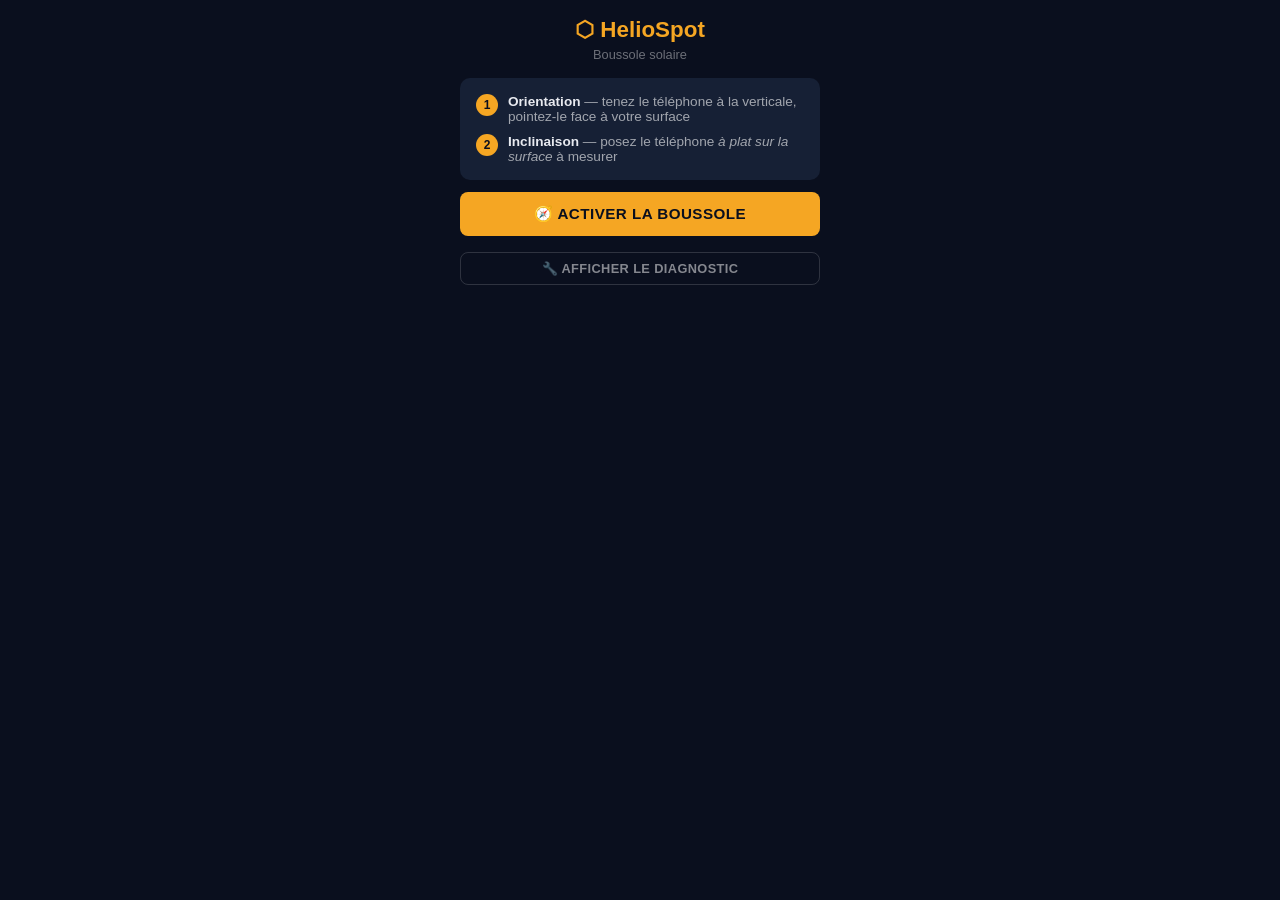
==== boussole.html @ d7c1c1e2 "Create boussole.html" ====
<!DOCTYPE html>
<html lang="fr">
<head>
<meta charset="UTF-8">
<meta name="viewport" content="width=device-width, initial-scale=1.0, viewport-fit=cover">
<meta name="theme-color" content="#0a0f1e">
<title>HelioSpot — Boussole</title>
<style>
* { box-sizing: border-box; margin: 0; padding: 0; }

body {
  font-family: 'Segoe UI', sans-serif;
  background: #0a0f1e;
  color: #e8eaf0;
  min-height: 100vh;
  display: flex;
  flex-direction: column;
  align-items: center;
  padding: 16px;
  user-select: none;
  -webkit-user-select: none;
}

h1 { font-size: 1.4rem; color: #f5a623; margin-bottom: 4px; text-align: center; }
.sub { font-size: 0.8rem; color: rgba(255,255,255,0.4); text-align: center; margin-bottom: 16px; }

/* ── TABS ── */
.tabs {
  display: flex; gap: 8px; width: 100%; max-width: 360px;
  background: #162035; border-radius: 10px; padding: 5px; margin-bottom: 14px;
}
.tab {
  flex: 1; padding: 10px; border: none; border-radius: 7px;
  background: none; color: rgba(255,255,255,0.5);
  font-size: 0.9rem; font-weight: 600; cursor: pointer; transition: all .2s;
}
.tab.active { background: #f5a623; color: #0a0f1e; }

/* ── PANELS ── */
.panel { width: 100%; max-width: 360px; display: flex; flex-direction: column; align-items: center; gap: 10px; }
.panel.hidden { display: none !important; }

.hint-box {
  width: 100%; background: #162035; border: 1px solid rgba(255,255,255,0.08);
  border-radius: 8px; padding: 10px 14px; font-size: 0.82rem; color: rgba(255,255,255,0.55);
  text-align: center; line-height: 1.5;
}
.hint-box strong { color: #f5a623; }

/* ── BOUSSOLE SVG ── */
.compass-wrap { position: relative; width: 240px; height: 240px; }

#compass-svg { width: 240px; height: 240px; overflow: visible; }

/* IMPORTANT : le cadran SVG tourne via JS avec setAttribute('transform') */
/* Pas de transform CSS — incompatible avec <g> SVG sur mobiles */

/* ── DATA STRIP ── */
.data-strip {
  display: flex; gap: 8px; width: 100%;
}
.ds-box {
  flex: 1; background: #162035; border: 1px solid rgba(255,255,255,0.08);
  border-radius: 8px; padding: 10px 6px; text-align: center;
}
.ds-box.hi { border-color: #f5a623; }
.ds-label { font-size: 0.6rem; color: rgba(255,255,255,0.4); text-transform: uppercase; letter-spacing: .06em; display: block; margin-bottom: 3px; }
.ds-val { font-family: monospace; font-size: 1.1rem; font-weight: bold; color: #f5a623; }
.ds-val.dir { font-size: 1.3rem; }

/* ── QUALITY BAR ── */
.qbar-wrap { display: flex; align-items: center; gap: 10px; width: 100%; }
.qbar { flex: 1; height: 6px; background: #162035; border-radius: 3px; overflow: hidden; }
.qbar-fill { height: 100%; width: 0%; border-radius: 3px; transition: width .3s, background .3s; }
.qlabel { font-size: 0.8rem; font-weight: 600; min-width: 120px; color: rgba(255,255,255,0.5); }

/* ── INCLINOMETRE ── */
#tilt-svg { width: 100%; max-width: 320px; }

.tilt-info {
  display: flex; flex-direction: column; gap: 7px; width: 100%;
}
.ti-row {
  display: flex; align-items: center; gap: 10px;
  background: #162035; border: 1px solid rgba(255,255,255,0.07);
  border-radius: 8px; padding: 10px 12px; font-size: 0.82rem;
}
.ti-icon { font-size: 1.1rem; flex-shrink: 0; }
.ti-text { color: rgba(255,255,255,0.6); }
.ti-text strong { color: #f5a623; }

.tilt-ref {
  width: 100%; background: #162035; border-radius: 8px;
  padding: 10px 12px; border: 1px solid rgba(255,255,255,0.06);
}
.tilt-ref-title { font-size: 0.7rem; color: rgba(255,255,255,0.4); text-transform: uppercase; margin-bottom: 6px; }
.tilt-ref-grid { display: flex; flex-wrap: wrap; gap: 5px; }
.tilt-ref-item { font-size: 0.72rem; background: #0d1b2a; border-radius: 4px; padding: 4px 8px; color: rgba(255,255,255,0.5); }

/* ── BUTTONS ── */
.btn {
  width: 100%; padding: 13px; border-radius: 8px; border: none;
  font-size: 0.95rem; font-weight: 700; cursor: pointer; letter-spacing: .03em;
  text-transform: uppercase; transition: all .2s;
}
.btn-primary { background: #f5a623; color: #0a0f1e; }
.btn-primary:hover { background: #d4891a; }
.btn-success { background: #4aaa80; color: #fff; }
.btn-ghost {
  background: none; color: rgba(255,255,255,0.5);
  border: 1px solid rgba(255,255,255,0.15); font-size: 0.8rem; padding: 8px 14px; width: auto;
}

/* ── CAPTURE OK ── */
.captured {
  display: none; width: 100%;
  background: rgba(74,170,128,0.12); border: 1px solid #4aaa80;
  border-radius: 8px; padding: 10px 14px; font-size: 0.85rem;
  color: #4aaa80; align-items: center; gap: 10px; flex-wrap: wrap;
}
.captured.show { display: flex; }
.captured strong { color: #e8eaf0; }

/* ── SUMMARY ── */
.summary {
  display: none; width: 100%;
  background: rgba(74,170,128,0.08); border: 1px solid #4aaa80;
  border-radius: 10px; padding: 16px; gap: 8px; flex-direction: column;
}
.summary.show { display: flex; }
.sum-title { font-size: 1rem; font-weight: 700; color: #4aaa80; }
.sum-row {
  display: flex; justify-content: space-between;
  padding: 6px 0; border-bottom: 1px solid rgba(255,255,255,0.06);
  font-size: 0.85rem;
}
.sum-row:last-of-type { border-bottom: none; }
.sum-row strong { font-family: monospace; color: #f5a623; }

/* ── DEBUG (caché en prod) ── */
#debug {
  position: fixed; bottom: 70px; left: 8px; right: 8px;
  background: rgba(0,0,0,0.85); border: 1px solid #f5a623;
  border-radius: 6px; padding: 8px; font-family: monospace;
  font-size: 0.7rem; color: #f5a623; display: none; z-index: 999;
  max-height: 120px; overflow-y: auto;
}
#debug.show { display: block; }

.status-badge {
  font-size: 0.7rem; padding: 3px 8px; border-radius: 4px; font-weight: 600;
}
.status-ok  { background: rgba(74,170,128,0.2); color: #4aaa80; border: 1px solid #4aaa80; }
.status-warn { background: rgba(245,166,35,0.2); color: #f5a623; border: 1px solid #f5a623; }
.status-err { background: rgba(231,76,60,0.2); color: #e74c3c; border: 1px solid #e74c3c; }
</style>
</head>
<body>

<h1>⬡ HelioSpot</h1>
<p class="sub">Boussole solaire</p>

<!-- ÉCRAN DE DÉMARRAGE -->
<div id="start-screen" style="width:100%;max-width:360px;display:flex;flex-direction:column;gap:12px">
  <div style="background:#162035;border-radius:10px;padding:16px;display:flex;flex-direction:column;gap:10px">
    <div style="display:flex;align-items:flex-start;gap:10px">
      <span style="background:#f5a623;color:#0a0f1e;border-radius:50%;width:22px;height:22px;display:flex;align-items:center;justify-content:center;font-size:.75rem;font-weight:bold;flex-shrink:0">1</span>
      <span style="font-size:.85rem;color:rgba(255,255,255,.6)"><strong style="color:#e8eaf0">Orientation</strong> — tenez le téléphone à la verticale, pointez-le face à votre surface</span>
    </div>
    <div style="display:flex;align-items:flex-start;gap:10px">
      <span style="background:#f5a623;color:#0a0f1e;border-radius:50%;width:22px;height:22px;display:flex;align-items:center;justify-content:center;font-size:.75rem;font-weight:bold;flex-shrink:0">2</span>
      <span style="font-size:.85rem;color:rgba(255,255,255,.6)"><strong style="color:#e8eaf0">Inclinaison</strong> — posez le téléphone <em>à plat sur la surface</em> à mesurer</span>
    </div>
  </div>
  <button class="btn btn-primary" id="btn-start">
    🧭 Activer la boussole
  </button>
  <button class="btn btn-ghost" id="btn-debug-toggle" style="margin-top:4px">
    🔧 Afficher le diagnostic
  </button>
</div>

<!-- ZONE LIVE -->
<div id="live-zone" style="display:none;width:100%;max-width:360px;flex-direction:column;align-items:center;gap:10px">

  <div style="display:flex;align-items:center;gap:8px">
    <span id="sensor-status" class="status-badge status-warn">⏳ En attente du capteur…</span>
  </div>

  <!-- ONGLETS -->
  <div class="tabs">
    <button class="tab active" id="tab-az" onclick="showTab('az')">🧭 Orientation</button>
    <button class="tab"        id="tab-tilt" onclick="showTab('tilt')">📐 Inclinaison</button>
  </div>

  <!-- ═══ PANNEAU ORIENTATION ═══ -->
  <div id="panel-az" class="panel">
    <div class="hint-box">📱 Téléphone <strong>vertical</strong> — pointez vers votre surface</div>

    <!-- SVG Boussole — cadran tournant, repère de visée fixe -->
    <svg id="compass-svg" viewBox="0 0 240 240" xmlns="http://www.w3.org/2000/svg" style="width:240px;height:240px">
      <!-- Fond -->
      <circle cx="120" cy="120" r="118" fill="#0d1b2a" stroke="#f5a623" stroke-width="1.5"/>
      <circle cx="120" cy="120" r="80" fill="none" stroke="rgba(245,166,35,0.07)" stroke-width="1"/>
      <circle cx="120" cy="120" r="50" fill="none" stroke="rgba(245,166,35,0.05)" stroke-width="1"/>

      <!--
        ★ CADRAN TOURNANT
        La rotation est appliquée via JS : setAttribute('transform', 'rotate(X 120 120)')
        X = -heading  →  si heading=90° (Est), cadran tourne de -90° : E monte en haut sous le repère
        Le "120 120" est le centre de rotation (cx cy du SVG)
      -->
      <g id="dial" transform="rotate(0 120 120)">
        <!-- Graduation 5° -->
        <line x1="120" y1="4"   x2="120" y2="18"  stroke="#f5a623" stroke-width="2.5"/><!-- N -->
        <line x1="236" y1="120" x2="222" y2="120" stroke="rgba(255,255,255,0.4)" stroke-width="1.5"/><!-- E -->
        <line x1="120" y1="236" x2="120" y2="222" stroke="rgba(255,255,255,0.4)" stroke-width="1.5"/><!-- S -->
        <line x1="4"   y1="120" x2="18"  y2="120" stroke="rgba(255,255,255,0.4)" stroke-width="1.5"/><!-- O -->
        <!-- NE -->
        <line x1="204" y1="36" x2="193" y2="47" stroke="rgba(255,255,255,0.25)" stroke-width="1"/>
        <!-- SE -->
        <line x1="204" y1="204" x2="193" y2="193" stroke="rgba(255,255,255,0.25)" stroke-width="1"/>
        <!-- SO -->
        <line x1="36"  y1="204" x2="47"  y2="193" stroke="rgba(255,255,255,0.25)" stroke-width="1"/>
        <!-- NO -->
        <line x1="36"  y1="36"  x2="47"  y2="47"  stroke="rgba(255,255,255,0.25)" stroke-width="1"/>

        <!-- Cercle de graduation fin -->
        <circle cx="120" cy="120" r="112" fill="none" stroke="rgba(255,255,255,0.06)" stroke-width="0.5"/>

        <!-- Cardinaux -->
        <text x="120" y="32"  text-anchor="middle" font-size="18" font-weight="bold" font-family="monospace" fill="#e74c3c">N</text>
        <text x="120" y="218" text-anchor="middle" font-size="16" font-family="monospace" fill="rgba(255,255,255,0.5)">S</text>
        <text x="212" y="125" text-anchor="middle" font-size="16" font-family="monospace" fill="rgba(255,255,255,0.5)">E</text>
        <text x="28"  y="125" text-anchor="middle" font-size="16" font-family="monospace" fill="rgba(255,255,255,0.5)">O</text>
        <!-- Inter-cardinaux -->
        <text x="185" y="58"  text-anchor="middle" font-size="11" font-family="monospace" fill="rgba(255,255,255,0.28)">NE</text>
        <text x="185" y="188" text-anchor="middle" font-size="11" font-family="monospace" fill="rgba(255,255,255,0.28)">SE</text>
        <text x="55"  y="188" text-anchor="middle" font-size="11" font-family="monospace" fill="rgba(255,255,255,0.28)">SO</text>
        <text x="55"  y="58"  text-anchor="middle" font-size="11" font-family="monospace" fill="rgba(255,255,255,0.28)">NO</text>
      </g>

      <!-- ★ REPÈRE DE VISÉE FIXE — ne tourne PAS, indique la direction du haut du téléphone -->
      <polygon points="120,6 113,26 127,26" fill="#f5a623"/>
      <line x1="120" y1="26" x2="120" y2="72" stroke="#f5a623" stroke-width="2" stroke-dasharray="5,3" opacity="0.7"/>

      <!-- Centre -->
      <circle cx="120" cy="120" r="10" fill="#162035" stroke="#f5a623" stroke-width="2"/>
      <circle cx="120" cy="120" r="4"  fill="#f5a623"/>

      <!-- Arc qualité (JS) -->
      <path id="arc-quality" d="" fill="none" stroke="transparent" stroke-width="6" stroke-linecap="round" opacity="0"/>
    </svg>

    <!-- Données chiffrées -->
    <div class="data-strip">
      <div class="ds-box">
        <span class="ds-label">CAP</span>
        <span class="ds-val" id="val-heading">—°</span>
      </div>
      <div class="ds-box hi">
        <span class="ds-label">DIRECTION</span>
        <span class="ds-val dir" id="val-dir">—</span>
      </div>
      <div class="ds-box">
        <span class="ds-label">SCORE</span>
        <span class="ds-val" id="val-score">—</span>
      </div>
    </div>

    <div class="qbar-wrap">
      <div class="qbar"><div class="qbar-fill" id="qbar-fill"></div></div>
      <span class="qlabel" id="qlabel">En attente…</span>
    </div>

    <button class="btn btn-primary" id="btn-capture-az">📌 Capturer l'orientation</button>
    <div class="captured" id="cap-az">
      ✓ Capturée : <strong id="cap-az-val">—</strong>
      <button class="btn-ghost" onclick="recapture('az')">↺</button>
    </div>
  </div>

  <!-- ═══ PANNEAU INCLINAISON ═══ -->
  <div id="panel-tilt" class="panel hidden">
    <div class="hint-box">📱 Posez le téléphone <strong>à plat sur la surface</strong> à mesurer</div>

    <!-- Inclinomètre SVG — rapporteur -->
    <svg id="tilt-svg" viewBox="0 0 300 170" xmlns="http://www.w3.org/2000/svg" style="width:100%;max-width:320px">
      <rect width="300" height="170" fill="#0d1b2a" rx="10"/>

      <!-- Arcs de référence -->
      <path d="M 45 145 A 105 105 0 0 1 255 145" fill="none" stroke="rgba(245,166,35,0.12)" stroke-width="1"/>
      <path d="M 75 145 A 75 75 0 0 1 225 145" fill="none" stroke="rgba(255,255,255,0.05)" stroke-width="1"/>

      <!-- Graduations -->
      <!-- 0° -->
      <line x1="45"  y1="145" x2="57"  y2="145" stroke="rgba(245,166,35,0.5)" stroke-width="1.5"/>
      <line x1="255" y1="145" x2="243" y2="145" stroke="rgba(245,166,35,0.5)" stroke-width="1.5"/>
      <text x="35"  y="149" text-anchor="middle" font-size="9" font-family="monospace" fill="rgba(255,255,255,0.35)">0°</text>
      <text x="265" y="149" text-anchor="middle" font-size="9" font-family="monospace" fill="rgba(255,255,255,0.35)">0°</text>
      <!-- 30° -->
      <line x1="97"  y1="93"  x2="105" y2="100" stroke="rgba(245,166,35,0.4)" stroke-width="1.5"/>
      <line x1="203" y1="93"  x2="195" y2="100" stroke="rgba(245,166,35,0.4)" stroke-width="1.5"/>
      <text x="86"  y="88" text-anchor="middle" font-size="9" font-family="monospace" fill="rgba(255,255,255,0.35)">30°</text>
      <text x="214" y="88" text-anchor="middle" font-size="9" font-family="monospace" fill="rgba(255,255,255,0.35)">30°</text>
      <!-- 45° -->
      <line x1="76"  y1="71"  x2="84"  y2="79"  stroke="rgba(255,255,255,0.25)" stroke-width="1"/>
      <line x1="224" y1="71"  x2="216" y2="79"  stroke="rgba(255,255,255,0.25)" stroke-width="1"/>
      <text x="65"  y="66" text-anchor="middle" font-size="9" font-family="monospace" fill="rgba(255,255,255,0.25)">45°</text>
      <text x="235" y="66" text-anchor="middle" font-size="9" font-family="monospace" fill="rgba(255,255,255,0.25)">45°</text>
      <!-- 60° -->
      <line x1="57"  y1="52"  x2="65"  y2="61"  stroke="rgba(255,255,255,0.2)" stroke-width="1"/>
      <line x1="243" y1="52"  x2="235" y2="61"  stroke="rgba(255,255,255,0.2)" stroke-width="1"/>
      <text x="46"  y="48" text-anchor="middle" font-size="9" font-family="monospace" fill="rgba(255,255,255,0.2)">60°</text>
      <text x="254" y="48" text-anchor="middle" font-size="9" font-family="monospace" fill="rgba(255,255,255,0.2)">60°</text>
      <!-- 90° -->
      <line x1="150" y1="40"  x2="150" y2="53"  stroke="rgba(255,255,255,0.2)" stroke-width="1"/>
      <text x="150" y="36" text-anchor="middle" font-size="9" font-family="monospace" fill="rgba(255,255,255,0.2)">90°</text>

      <!-- Sol horizontal -->
      <line x1="30" y1="145" x2="270" y2="145" stroke="rgba(255,255,255,0.1)" stroke-width="1" stroke-dasharray="4,4"/>
      <text x="150" y="160" text-anchor="middle" font-size="8" font-family="monospace" fill="rgba(255,255,255,0.2)">HORIZONTAL</text>

      <!-- Aiguille optimale (verte, position calculée par JS) -->
      <line id="needle-opt" x1="150" y1="145" x2="185" y2="78" stroke="#4aaa80" stroke-width="1.5" stroke-dasharray="5,3" opacity="0.7"/>

      <!-- Aiguille surface (ambre, bouge) -->
      <line id="needle-tilt" x1="150" y1="145" x2="150" y2="40" stroke="#f5a623" stroke-width="3.5" stroke-linecap="round"/>
      <circle cx="150" cy="145" r="6" fill="#f5a623"/>

      <!-- Valeur centrale -->
      <text id="tilt-val-big" x="150" y="118" text-anchor="middle" font-size="30" font-weight="bold" font-family="monospace" fill="#f5a623">—°</text>
    </svg>

    <div style="display:flex;gap:12px;font-size:.72rem;color:rgba(255,255,255,.4);margin-top:-4px">
      <span><span style="color:#f5a623">—</span> Votre surface</span>
      <span><span style="color:#4aaa80">╌</span> Inclinaison optimale</span>
    </div>

    <div class="tilt-info">
      <div class="ti-row">
        <span class="ti-icon" id="tilt-emoji">📐</span>
        <span class="ti-text" id="tilt-desc">En attente…</span>
      </div>
      <div class="ti-row" id="tilt-quality-row" style="display:none">
        <span class="ti-icon">📊</span>
        <span class="ti-text" id="tilt-quality">—</span>
      </div>
    </div>

    <div class="tilt-ref">
      <div class="tilt-ref-title">Références</div>
      <div class="tilt-ref-grid">
        <span class="tilt-ref-item">➖ 0° plat</span>
        <span class="tilt-ref-item">📐 20° faible</span>
        <span class="tilt-ref-item">🏠 30-35° standard</span>
        <span class="tilt-ref-item">⛰️ 45° forte</span>
        <span class="tilt-ref-item">🧱 90° vertical</span>
      </div>
    </div>

    <button class="btn btn-primary" id="btn-capture-tilt">📌 Capturer l'inclinaison</button>
    <div class="captured" id="cap-tilt">
      ✓ Capturée : <strong id="cap-tilt-val">—</strong>
      <button class="btn-ghost" onclick="recapture('tilt')">↺</button>
    </div>
  </div>

  <!-- RÉSUMÉ FINAL -->
  <div class="summary" id="summary">
    <div class="sum-title">✅ Mesures enregistrées</div>
    <div class="sum-row"><span>🧭 Orientation</span><strong id="sum-az">—</strong></div>
    <div class="sum-row"><span>📐 Inclinaison</span><strong id="sum-tilt">—</strong></div>
    <div class="sum-row"><span>🎯 Score global</span><strong id="sum-score">—</strong></div>
    <button class="btn btn-success" onclick="goAnalyze()">Analyser l'emplacement →</button>
  </div>

  <button class="btn btn-ghost" onclick="showTab('az');document.getElementById('start-screen').style.display='flex';document.getElementById('live-zone').style.display='none';stopCompass();" style="margin-top:4px">
    ← Recommencer
  </button>

</div><!-- /live-zone -->

<!-- PANNEAU DEBUG -->
<div id="debug"></div>

<script>
// ═══════════════════════════════════════════════════════
// ÉTAT
// ═══════════════════════════════════════════════════════
const state = {
  heading:     null,
  surfaceTilt: null,
  latitude:    null,   // rempli par GPS
  azCaptured:  false,
  tiltCaptured: false,
  az:    null,
  tilt:  null,
  azLbl: null,
};

let sensorHandler = null;
let debugMode = false;
let eventCount = 0;

// ═══════════════════════════════════════════════════════
// DEBUG
// ═══════════════════════════════════════════════════════
function dbg(msg) {
  if (!debugMode) return;
  const el = document.getElementById('debug');
  el.innerHTML = msg + '<br>' + el.innerHTML;
}

document.getElementById('btn-debug-toggle').addEventListener('click', () => {
  debugMode = !debugMode;
  const el = document.getElementById('debug');
  el.classList.toggle('show', debugMode);
  document.getElementById('btn-debug-toggle').textContent = debugMode ? '🔧 Masquer le diagnostic' : '🔧 Afficher le diagnostic';
});

// ═══════════════════════════════════════════════════════
// ONGLETS
// ═══════════════════════════════════════════════════════
function showTab(tab) {
  document.getElementById('panel-az').classList.toggle('hidden', tab !== 'az');
  document.getElementById('panel-tilt').classList.toggle('hidden', tab !== 'tilt');
  document.getElementById('tab-az').classList.toggle('active', tab === 'az');
  document.getElementById('tab-tilt').classList.toggle('active', tab === 'tilt');
  if (tab === 'tilt') updateOptimalNeedle();
}

// ═══════════════════════════════════════════════════════
// PERMISSION ET DÉMARRAGE
// ═══════════════════════════════════════════════════════
document.getElementById('btn-start').addEventListener('click', async () => {
  // iOS 13+ : demande de permission explicite
  if (typeof DeviceOrientationEvent !== 'undefined' &&
      typeof DeviceOrientationEvent.requestPermission === 'function') {
    try {
      const perm = await DeviceOrientationEvent.requestPermission();
      dbg('Permission iOS : ' + perm);
      if (perm !== 'granted') {
        alert('Permission refusée. Activez le capteur dans Réglages > Safari > Capteurs de mouvement.');
        return;
      }
    } catch(e) {
      dbg('Erreur permission : ' + e.message);
      alert('Erreur permission capteur : ' + e.message);
      return;
    }
  }

  document.getElementById('start-screen').style.display = 'none';
  document.getElementById('live-zone').style.display = 'flex';

  startCompass();
  startGPS();
});

// ═══════════════════════════════════════════════════════
// BOUSSOLE — CŒUR DU MODULE
// ═══════════════════════════════════════════════════════
function startCompass() {
  dbg('startCompass() appelé');

  sensorHandler = function(e) {
    eventCount++;

    let heading = null;

    // ── iOS : webkitCompassHeading (le plus fiable) ──
    if (typeof e.webkitCompassHeading === 'number' && !isNaN(e.webkitCompassHeading)) {
      heading = e.webkitCompassHeading;
      dbg(`[${eventCount}] iOS webkitCompassHeading=${heading.toFixed(1)}°`);
    }
    // ── Android / Chrome : alpha ──
    else if (e.alpha !== null && e.alpha !== undefined) {
      heading = e.alpha;
      dbg(`[${eventCount}] alpha=${heading.toFixed(1)}° abs=${e.absolute}`);
    }
    else {
      dbg(`[${eventCount}] Événement sans données utiles`);
      return;
    }

    // Normaliser 0-360
    heading = ((heading % 360) + 360) % 360;
    state.heading = heading;

    // Inclinaison surface
    const beta  = e.beta  ?? 0;
    const gamma = e.gamma ?? 0;
    const b = beta  * Math.PI / 180;
    const g = gamma * Math.PI / 180;
    const raw = Math.sqrt(Math.sin(b)*Math.sin(b) + Math.sin(g)*Math.sin(g));
    state.surfaceTilt = Math.round(Math.min(90, Math.asin(Math.min(1, raw)) * 180 / Math.PI));

    // Mettre à jour le badge statut
    const badge = document.getElementById('sensor-status');
    badge.textContent = '✅ Capteur actif';
    badge.className = 'status-badge status-ok';

    updateCompassUI();
    updateTiltUI();
  };

  // Écouter les DEUX événements — priorité donnée par le if/else dans le handler
  window.addEventListener('deviceorientationabsolute', sensorHandler, true);
  window.addEventListener('deviceorientation', sensorHandler, true);

  dbg('Listeners ajoutés sur deviceorientationabsolute + deviceorientation');

  // Timeout si aucun événement après 4 secondes
  setTimeout(() => {
    if (eventCount === 0) {
      dbg('⚠️ AUCUN ÉVÉNEMENT reçu après 4s !');
      const badge = document.getElementById('sensor-status');
      badge.textContent = '⚠️ Capteur non détecté';
      badge.className = 'status-badge status-err';
      // Afficher aide contextuelle
      document.getElementById('debug').classList.add('show');
      debugMode = true;
      dbg('➡️ Vérifiez : HTTPS ? Permissions navigateur ? Android : activez "Capteurs de mouvement"');
    }
  }, 4000);
}

function stopCompass() {
  if (sensorHandler) {
    window.removeEventListener('deviceorientationabsolute', sensorHandler, true);
    window.removeEventListener('deviceorientation', sensorHandler, true);
    sensorHandler = null;
  }
  eventCount = 0;
  state.heading = null;
  state.surfaceTilt = null;
}

// ═══════════════════════════════════════════════════════
// GPS
// ═══════════════════════════════════════════════════════
function startGPS() {
  if (!navigator.geolocation) return;
  navigator.geolocation.getCurrentPosition(
    pos => {
      state.latitude = pos.coords.latitude;
      dbg(`GPS: ${pos.coords.latitude.toFixed(4)}°N ±${Math.round(pos.coords.accuracy)}m`);
      updateOptimalNeedle();
    },
    err => dbg('GPS erreur: ' + err.message),
    { enableHighAccuracy: true, timeout: 10000 }
  );
}

// ═══════════════════════════════════════════════════════
// MISE À JOUR UI BOUSSOLE
// ═══════════════════════════════════════════════════════
function updateCompassUI() {
  const h = state.heading;
  if (h === null) return;

  // ★ ROTATION CADRAN via attribut SVG — seule méthode fiable sur mobile
  // rotate(angle cx cy) : angle = -heading, centre = 120 120
  const dial = document.getElementById('dial');
  if (dial) {
    const rot = (360 - h) % 360;  // -heading normalisé positif
    dial.setAttribute('transform', `rotate(${rot.toFixed(2)} 120 120)`);
  }

  // Valeurs texte
  document.getElementById('val-heading').textContent = Math.round(h) + '°';
  document.getElementById('val-dir').textContent = headingToDir(h);

  // Score qualité (basé sur orientation vers le Sud pour la France)
  const score = orientationScore(h, state.latitude || 47);
  const col = score >= 80 ? '#4aaa80' : score >= 60 ? '#a8d84a' : score >= 40 ? '#f5a623' : '#e74c3c';
  document.getElementById('val-score').textContent = score + '/100';
  document.getElementById('val-score').style.color = col;
  document.getElementById('qbar-fill').style.width = score + '%';
  document.getElementById('qbar-fill').style.background = col;
  const qlabels = [[80,'✓ Excellente exposition !'],[60,'Bonne exposition'],[40,'Exposition correcte'],[0,'Exposition déconseillée']];
  const qlabel = qlabels.find(([t]) => score >= t);
  document.getElementById('qlabel').textContent = qlabel ? qlabel[1] : 'Déconseillée';
  document.getElementById('qlabel').style.color = col;

  // Arc qualité sur le SVG
  updateScoreArc(score, col);
}

function updateScoreArc(score, col) {
  const arc = document.getElementById('arc-quality');
  if (!arc) return;
  const cx = 120, cy = 120, R = 108;
  const spread = score * 0.55; // max ~55° chaque côté quand score=100
  if (spread < 2) { arc.setAttribute('opacity','0'); return; }
  const a1 = (180 - spread) * Math.PI / 180;
  const a2 = (180 + spread) * Math.PI / 180;
  const x1 = (cx + R * Math.sin(a1)).toFixed(1);
  const y1 = (cy - R * Math.cos(a1)).toFixed(1);
  const x2 = (cx + R * Math.sin(a2)).toFixed(1);
  const y2 = (cy - R * Math.cos(a2)).toFixed(1);
  arc.setAttribute('d', `M ${x1} ${y1} A ${R} ${R} 0 0 1 ${x2} ${y2}`);
  arc.setAttribute('stroke', col);
  arc.setAttribute('opacity', '0.55');
}

// ═══════════════════════════════════════════════════════
// MISE À JOUR UI INCLINOMÈTRE
// ═══════════════════════════════════════════════════════
function updateTiltUI() {
  const t = state.surfaceTilt;
  if (t === null) return;

  // Aiguille : part du bas (145), pointe vers le haut selon l'angle
  const CX = 150, CY = 145, R = 100;
  const rad = t * Math.PI / 180;
  const nx = (CX + R * Math.sin(rad)).toFixed(1);
  const ny = (CY - R * Math.cos(rad)).toFixed(1);
  const needle = document.getElementById('needle-tilt');
  if (needle) { needle.setAttribute('x2', nx); needle.setAttribute('y2', ny); }

  document.getElementById('tilt-val-big').textContent = t + '°';

  // Emoji et label
  const emoji = t <= 5 ? '➖' : t <= 25 ? '📐' : t <= 45 ? '🏠' : t <= 70 ? '⛰️' : '🧱';
  const label = t <= 5  ? 'Surface horizontale' :
                t <= 15 ? 'Légère pente' :
                t <= 25 ? 'Toit faible pente' :
                t <= 35 ? 'Toit standard ✓' :
                t <= 45 ? 'Toit forte pente' :
                t <= 65 ? 'Très inclinée' :
                t <= 80 ? 'Quasi verticale' : 'Verticale (façade)';
  document.getElementById('tilt-emoji').textContent = emoji;
  document.getElementById('tilt-desc').textContent  = t + '° — ' + label;

  // Qualité par rapport à l'optimal
  const opt = optimalTilt(state.latitude || 47);
  const diff = Math.abs(t - opt);
  const tq = diff <= 5  ? {l:'Optimal ✓',  c:'#4aaa80'} :
             diff <= 12 ? {l:'Excellent',   c:'#4aaa80'} :
             diff <= 22 ? {l:'Bon',         c:'#f5a623'} :
             diff <= 35 ? {l:'Acceptable',  c:'#f5a623'} :
                          {l:'À corriger',  c:'#e74c3c'};
  const qRow = document.getElementById('tilt-quality-row');
  qRow.style.display = '';
  document.getElementById('tilt-quality').textContent = 'Qualité : ' + tq.l;
  document.getElementById('tilt-quality').style.color = tq.c;
}

function updateOptimalNeedle() {
  const opt = optimalTilt(state.latitude || 47);
  const CX = 150, CY = 145, R = 98;
  const rad = opt * Math.PI / 180;
  const nx = (CX + R * Math.sin(rad)).toFixed(1);
  const ny = (CY - R * Math.cos(rad)).toFixed(1);
  const el = document.getElementById('needle-opt');
  if (el) { el.setAttribute('x2', nx); el.setAttribute('y2', ny); }
}

// ═══════════════════════════════════════════════════════
// CAPTURES
// ═══════════════════════════════════════════════════════
document.getElementById('btn-capture-az').addEventListener('click', () => {
  if (state.heading === null) { alert('Boussole non active — attendez quelques secondes'); return; }
  state.az    = Math.round(state.heading);
  state.azLbl = headingToDir(state.az);
  state.azCaptured = true;
  document.getElementById('cap-az').classList.add('show');
  document.getElementById('cap-az-val').textContent = state.az + '° — ' + state.azLbl;
  document.getElementById('btn-capture-az').style.display = 'none';
  checkSummary();
});

document.getElementById('btn-capture-tilt').addEventListener('click', () => {
  if (state.surfaceTilt === null) { alert('Posez le téléphone sur la surface'); return; }
  state.tilt = state.surfaceTilt;
  state.tiltCaptured = true;
  document.getElementById('cap-tilt').classList.add('show');
  document.getElementById('cap-tilt-val').textContent = state.tilt + '° — ' + tiltLabel(state.tilt);
  document.getElementById('btn-capture-tilt').style.display = 'none';
  checkSummary();
});

function recapture(which) {
  if (which === 'az') {
    state.azCaptured = false; state.az = null;
    document.getElementById('cap-az').classList.remove('show');
    document.getElementById('btn-capture-az').style.display = '';
  } else {
    state.tiltCaptured = false; state.tilt = null;
    document.getElementById('cap-tilt').classList.remove('show');
    document.getElementById('btn-capture-tilt').style.display = '';
  }
  document.getElementById('summary').classList.remove('show');
}

function checkSummary() {
  if (!state.azCaptured || !state.tiltCaptured) return;
  const azScore = orientationScore(state.az, state.latitude || 47);
  const opt = optimalTilt(state.latitude || 47);
  const diff = Math.abs(state.tilt - opt);
  const tScore = diff<=5?100 : diff<=12?90 : diff<=22?75 : diff<=35?55 : 30;
  const global = Math.round((azScore + tScore) / 2);
  document.getElementById('sum-az').textContent    = state.az + '° — ' + state.azLbl;
  document.getElementById('sum-tilt').textContent  = state.tilt + '° — ' + tiltLabel(state.tilt);
  document.getElementById('sum-score').textContent = global + '/100';
  document.getElementById('summary').classList.add('show');
  // Sauvegarde dans localStorage pour l'app principale
  try {
    const d = JSON.parse(localStorage.getItem('heliospot_data_v1') || '{}');
    d.surface = { azimuth: state.az, tilt: state.tilt, label: state.azLbl };
    localStorage.setItem('heliospot_data_v1', JSON.stringify(d));
  } catch(e) {}
}

function goAnalyze() {
  window.location.href = 'index.html#analyze';
}

// ═══════════════════════════════════════════════════════
// CALCULS SOLAIRES (embarqués — pas de dépendance solar.js)
// ═══════════════════════════════════════════════════════
function headingToDir(h) {
  const d = ['N','NNE','NE','ENE','E','ESE','SE','SSE','S','SSO','SO','OSO','O','ONO','NO','NNO'];
  return d[Math.round(((h%360)+360)%360 / 22.5) % 16];
}

function tiltLabel(t) {
  if (t <= 5)  return 'Surface horizontale';
  if (t <= 15) return 'Légère pente';
  if (t <= 25) return 'Toit faible pente';
  if (t <= 35) return 'Toit standard ✓';
  if (t <= 45) return 'Toit forte pente';
  if (t <= 65) return 'Très inclinée';
  if (t <= 80) return 'Quasi verticale';
  return 'Verticale (façade)';
}

function optimalTilt(lat) {
  return Math.round(Math.abs(lat) * 0.76 + 3.1);
}

function orientationScore(az, lat) {
  // Pour l'hémisphère Nord : orientation optimale = Sud = 180°
  // Score = cos(écart à 180°) * 100, avec pénalité progressive
  const optAz = lat >= 0 ? 180 : 0;
  let diff = Math.abs(az - optAz);
  if (diff > 180) diff = 360 - diff;
  return Math.max(0, Math.round(100 * Math.cos(diff * 0.8 * Math.PI / 180)));
}
</script>

</body>
</html>
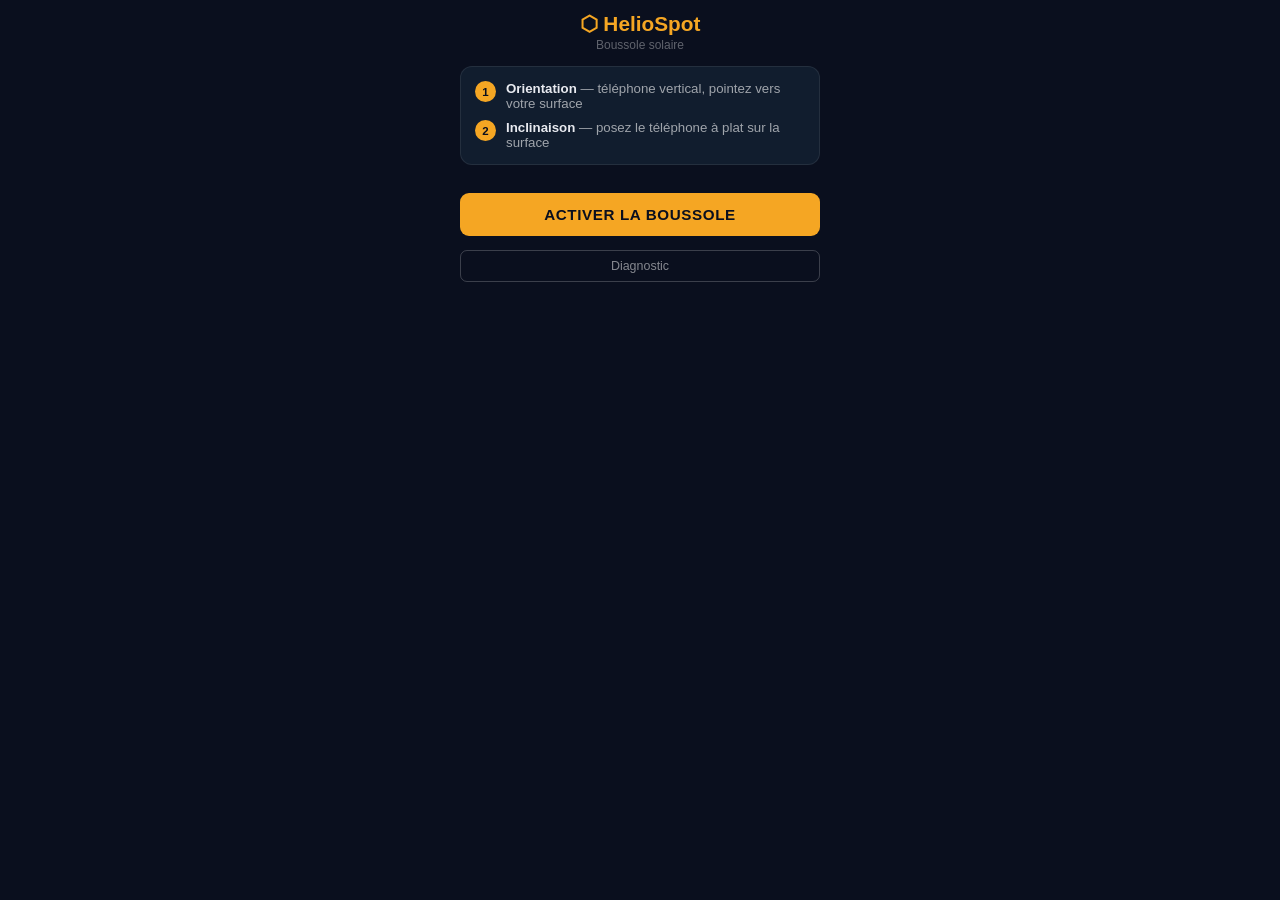
==== commit 43d1ed61: "up up" ====
--- a/boussole.html
+++ b/boussole.html
@@ -4,752 +4,422 @@
 <meta charset="UTF-8">
 <meta name="viewport" content="width=device-width, initial-scale=1.0, viewport-fit=cover">
 <meta name="theme-color" content="#0a0f1e">
-<title>HelioSpot — Boussole</title>
+<meta http-equiv="Cache-Control" content="no-cache, no-store, must-revalidate">
+<title>HelioSpot — Boussole v4</title>
 <style>
-* { box-sizing: border-box; margin: 0; padding: 0; }
-
-body {
-  font-family: 'Segoe UI', sans-serif;
-  background: #0a0f1e;
-  color: #e8eaf0;
-  min-height: 100vh;
-  display: flex;
-  flex-direction: column;
-  align-items: center;
-  padding: 16px;
-  user-select: none;
-  -webkit-user-select: none;
-}
-
-h1 { font-size: 1.4rem; color: #f5a623; margin-bottom: 4px; text-align: center; }
-.sub { font-size: 0.8rem; color: rgba(255,255,255,0.4); text-align: center; margin-bottom: 16px; }
-
-/* ── TABS ── */
-.tabs {
-  display: flex; gap: 8px; width: 100%; max-width: 360px;
-  background: #162035; border-radius: 10px; padding: 5px; margin-bottom: 14px;
-}
-.tab {
-  flex: 1; padding: 10px; border: none; border-radius: 7px;
-  background: none; color: rgba(255,255,255,0.5);
-  font-size: 0.9rem; font-weight: 600; cursor: pointer; transition: all .2s;
-}
-.tab.active { background: #f5a623; color: #0a0f1e; }
-
-/* ── PANELS ── */
-.panel { width: 100%; max-width: 360px; display: flex; flex-direction: column; align-items: center; gap: 10px; }
-.panel.hidden { display: none !important; }
-
-.hint-box {
-  width: 100%; background: #162035; border: 1px solid rgba(255,255,255,0.08);
-  border-radius: 8px; padding: 10px 14px; font-size: 0.82rem; color: rgba(255,255,255,0.55);
-  text-align: center; line-height: 1.5;
-}
-.hint-box strong { color: #f5a623; }
-
-/* ── BOUSSOLE SVG ── */
-.compass-wrap { position: relative; width: 240px; height: 240px; }
-
-#compass-svg { width: 240px; height: 240px; overflow: visible; }
-
-/* IMPORTANT : le cadran SVG tourne via JS avec setAttribute('transform') */
-/* Pas de transform CSS — incompatible avec <g> SVG sur mobiles */
-
-/* ── DATA STRIP ── */
-.data-strip {
-  display: flex; gap: 8px; width: 100%;
-}
-.ds-box {
-  flex: 1; background: #162035; border: 1px solid rgba(255,255,255,0.08);
-  border-radius: 8px; padding: 10px 6px; text-align: center;
-}
-.ds-box.hi { border-color: #f5a623; }
-.ds-label { font-size: 0.6rem; color: rgba(255,255,255,0.4); text-transform: uppercase; letter-spacing: .06em; display: block; margin-bottom: 3px; }
-.ds-val { font-family: monospace; font-size: 1.1rem; font-weight: bold; color: #f5a623; }
-.ds-val.dir { font-size: 1.3rem; }
-
-/* ── QUALITY BAR ── */
-.qbar-wrap { display: flex; align-items: center; gap: 10px; width: 100%; }
-.qbar { flex: 1; height: 6px; background: #162035; border-radius: 3px; overflow: hidden; }
-.qbar-fill { height: 100%; width: 0%; border-radius: 3px; transition: width .3s, background .3s; }
-.qlabel { font-size: 0.8rem; font-weight: 600; min-width: 120px; color: rgba(255,255,255,0.5); }
-
-/* ── INCLINOMETRE ── */
-#tilt-svg { width: 100%; max-width: 320px; }
-
-.tilt-info {
-  display: flex; flex-direction: column; gap: 7px; width: 100%;
-}
-.ti-row {
-  display: flex; align-items: center; gap: 10px;
-  background: #162035; border: 1px solid rgba(255,255,255,0.07);
-  border-radius: 8px; padding: 10px 12px; font-size: 0.82rem;
-}
-.ti-icon { font-size: 1.1rem; flex-shrink: 0; }
-.ti-text { color: rgba(255,255,255,0.6); }
-.ti-text strong { color: #f5a623; }
-
-.tilt-ref {
-  width: 100%; background: #162035; border-radius: 8px;
-  padding: 10px 12px; border: 1px solid rgba(255,255,255,0.06);
-}
-.tilt-ref-title { font-size: 0.7rem; color: rgba(255,255,255,0.4); text-transform: uppercase; margin-bottom: 6px; }
-.tilt-ref-grid { display: flex; flex-wrap: wrap; gap: 5px; }
-.tilt-ref-item { font-size: 0.72rem; background: #0d1b2a; border-radius: 4px; padding: 4px 8px; color: rgba(255,255,255,0.5); }
-
-/* ── BUTTONS ── */
-.btn {
-  width: 100%; padding: 13px; border-radius: 8px; border: none;
-  font-size: 0.95rem; font-weight: 700; cursor: pointer; letter-spacing: .03em;
-  text-transform: uppercase; transition: all .2s;
-}
-.btn-primary { background: #f5a623; color: #0a0f1e; }
-.btn-primary:hover { background: #d4891a; }
-.btn-success { background: #4aaa80; color: #fff; }
-.btn-ghost {
-  background: none; color: rgba(255,255,255,0.5);
-  border: 1px solid rgba(255,255,255,0.15); font-size: 0.8rem; padding: 8px 14px; width: auto;
-}
-
-/* ── CAPTURE OK ── */
-.captured {
-  display: none; width: 100%;
-  background: rgba(74,170,128,0.12); border: 1px solid #4aaa80;
-  border-radius: 8px; padding: 10px 14px; font-size: 0.85rem;
-  color: #4aaa80; align-items: center; gap: 10px; flex-wrap: wrap;
-}
-.captured.show { display: flex; }
-.captured strong { color: #e8eaf0; }
-
-/* ── SUMMARY ── */
-.summary {
-  display: none; width: 100%;
-  background: rgba(74,170,128,0.08); border: 1px solid #4aaa80;
-  border-radius: 10px; padding: 16px; gap: 8px; flex-direction: column;
-}
-.summary.show { display: flex; }
-.sum-title { font-size: 1rem; font-weight: 700; color: #4aaa80; }
-.sum-row {
-  display: flex; justify-content: space-between;
-  padding: 6px 0; border-bottom: 1px solid rgba(255,255,255,0.06);
-  font-size: 0.85rem;
-}
-.sum-row:last-of-type { border-bottom: none; }
-.sum-row strong { font-family: monospace; color: #f5a623; }
-
-/* ── DEBUG (caché en prod) ── */
-#debug {
-  position: fixed; bottom: 70px; left: 8px; right: 8px;
-  background: rgba(0,0,0,0.85); border: 1px solid #f5a623;
-  border-radius: 6px; padding: 8px; font-family: monospace;
-  font-size: 0.7rem; color: #f5a623; display: none; z-index: 999;
-  max-height: 120px; overflow-y: auto;
-}
-#debug.show { display: block; }
-
-.status-badge {
-  font-size: 0.7rem; padding: 3px 8px; border-radius: 4px; font-weight: 600;
-}
-.status-ok  { background: rgba(74,170,128,0.2); color: #4aaa80; border: 1px solid #4aaa80; }
-.status-warn { background: rgba(245,166,35,0.2); color: #f5a623; border: 1px solid #f5a623; }
-.status-err { background: rgba(231,76,60,0.2); color: #e74c3c; border: 1px solid #e74c3c; }
+*{box-sizing:border-box;margin:0;padding:0}
+body{font-family:'Segoe UI',sans-serif;background:#0a0f1e;color:#e8eaf0;min-height:100vh;display:flex;flex-direction:column;align-items:center;padding:12px 12px 80px;-webkit-user-select:none;user-select:none}
+h1{font-size:1.3rem;color:#f5a623;text-align:center;margin-bottom:2px}
+.sub{font-size:.75rem;color:rgba(255,255,255,.35);text-align:center;margin-bottom:14px}
+.card{width:100%;max-width:360px;background:#111d2e;border:1px solid rgba(255,255,255,.08);border-radius:12px;padding:14px;margin-bottom:10px}
+.btn{display:block;width:100%;padding:13px;border-radius:9px;border:none;font-size:.95rem;font-weight:700;cursor:pointer;letter-spacing:.04em;text-transform:uppercase;margin-top:8px}
+.btn-amber{background:#f5a623;color:#0a0f1e}
+.btn-green{background:#3d9e6e;color:#fff}
+.tabs{display:flex;gap:6px;width:100%;max-width:360px;background:#111d2e;border-radius:10px;padding:5px;margin-bottom:10px}
+.tab{flex:1;padding:9px;border:none;border-radius:7px;background:none;color:rgba(255,255,255,.45);font-size:.88rem;font-weight:600;cursor:pointer}
+.tab.on{background:#f5a623;color:#0a0f1e}
+.panel{width:100%;max-width:360px;display:flex;flex-direction:column;align-items:center;gap:10px}
+.gone{display:none!important}
+.hint{width:100%;background:#0d1b2a;border:1px solid rgba(245,166,35,.2);border-radius:8px;padding:10px 13px;font-size:.8rem;color:rgba(255,255,255,.55);text-align:center;line-height:1.5}
+.hint b{color:#f5a623}
+.badge{font-size:.72rem;padding:4px 10px;border-radius:5px;font-weight:600;display:inline-block}
+.b-ok{background:rgba(61,158,110,.2);color:#3d9e6e;border:1px solid #3d9e6e}
+.b-warn{background:rgba(245,166,35,.15);color:#f5a623;border:1px solid #f5a623}
+.b-err{background:rgba(220,60,50,.15);color:#dc3c32;border:1px solid #dc3c32}
+.strip{display:flex;gap:6px;width:100%}
+.sbox{flex:1;background:#0d1b2a;border:1px solid rgba(255,255,255,.07);border-radius:8px;padding:9px 5px;text-align:center}
+.sbox.hi{border-color:#f5a623}
+.slbl{display:block;font-size:.58rem;color:rgba(255,255,255,.35);text-transform:uppercase;letter-spacing:.07em;margin-bottom:3px}
+.sval{font-family:monospace;font-size:1.1rem;font-weight:700;color:#f5a623}
+.sval.big{font-size:1.3rem}
+.qwrap{display:flex;align-items:center;gap:8px;width:100%}
+.qbar{flex:1;height:5px;background:#1a2840;border-radius:3px;overflow:hidden}
+.qfill{height:100%;width:0;border-radius:3px;transition:width .25s,background .25s}
+.qlbl{font-size:.78rem;font-weight:600;min-width:130px;color:rgba(255,255,255,.4)}
+.cap{display:none;width:100%;background:rgba(61,158,110,.1);border:1px solid #3d9e6e;border-radius:8px;padding:10px 13px;font-size:.83rem;color:#3d9e6e;align-items:center;gap:8px;flex-wrap:wrap}
+.cap.show{display:flex}
+.cap strong{color:#e8eaf0}
+.summ{display:none;width:100%;background:rgba(61,158,110,.08);border:1px solid #3d9e6e;border-radius:10px;padding:14px;flex-direction:column;gap:8px}
+.summ.show{display:flex}
+.sumtitle{font-size:1rem;font-weight:700;color:#3d9e6e}
+.sumrow{display:flex;justify-content:space-between;padding:5px 0;border-bottom:1px solid rgba(255,255,255,.06);font-size:.83rem}
+.sumrow:last-of-type{border:none}
+.sumrow strong{font-family:monospace;color:#f5a623}
+.tirow{display:flex;align-items:center;gap:9px;background:#0d1b2a;border:1px solid rgba(255,255,255,.06);border-radius:8px;padding:9px 11px;font-size:.8rem;width:100%}
+.tiico{font-size:1rem;flex-shrink:0}
+.titxt{color:rgba(255,255,255,.55)}
+.titxt b{color:#f5a623}
+.refgrid{display:flex;flex-wrap:wrap;gap:5px;margin-top:6px}
+.refitem{font-size:.72rem;background:#0d1b2a;border-radius:4px;padding:3px 7px;color:rgba(255,255,255,.45)}
+#dbg{position:fixed;bottom:10px;left:8px;right:8px;background:rgba(0,0,0,.9);border:1px solid #f5a623;border-radius:7px;padding:8px;font-family:monospace;font-size:.67rem;color:#f5a623;display:none;max-height:130px;overflow-y:auto;z-index:999}
+#dbg.show{display:block}
 </style>
 </head>
 <body>
 
-<h1>⬡ HelioSpot</h1>
+<h1>&#x2B21; HelioSpot</h1>
 <p class="sub">Boussole solaire</p>
 
-<!-- ÉCRAN DE DÉMARRAGE -->
-<div id="start-screen" style="width:100%;max-width:360px;display:flex;flex-direction:column;gap:12px">
-  <div style="background:#162035;border-radius:10px;padding:16px;display:flex;flex-direction:column;gap:10px">
-    <div style="display:flex;align-items:flex-start;gap:10px">
-      <span style="background:#f5a623;color:#0a0f1e;border-radius:50%;width:22px;height:22px;display:flex;align-items:center;justify-content:center;font-size:.75rem;font-weight:bold;flex-shrink:0">1</span>
-      <span style="font-size:.85rem;color:rgba(255,255,255,.6)"><strong style="color:#e8eaf0">Orientation</strong> — tenez le téléphone à la verticale, pointez-le face à votre surface</span>
-    </div>
-    <div style="display:flex;align-items:flex-start;gap:10px">
-      <span style="background:#f5a623;color:#0a0f1e;border-radius:50%;width:22px;height:22px;display:flex;align-items:center;justify-content:center;font-size:.75rem;font-weight:bold;flex-shrink:0">2</span>
-      <span style="font-size:.85rem;color:rgba(255,255,255,.6)"><strong style="color:#e8eaf0">Inclinaison</strong> — posez le téléphone <em>à plat sur la surface</em> à mesurer</span>
-    </div>
-  </div>
-  <button class="btn btn-primary" id="btn-start">
-    🧭 Activer la boussole
-  </button>
-  <button class="btn btn-ghost" id="btn-debug-toggle" style="margin-top:4px">
-    🔧 Afficher le diagnostic
-  </button>
+<div id="s0" style="width:100%;max-width:360px;display:flex;flex-direction:column;gap:10px">
+  <div class="card" style="display:flex;flex-direction:column;gap:9px">
+    <div style="display:flex;gap:10px;align-items:flex-start">
+      <span style="background:#f5a623;color:#0a0f1e;border-radius:50%;width:21px;height:21px;display:flex;align-items:center;justify-content:center;font-size:.72rem;font-weight:bold;flex-shrink:0">1</span>
+      <span style="font-size:.83rem;color:rgba(255,255,255,.6)"><b style="color:#e8eaf0">Orientation</b> &mdash; t&eacute;l&eacute;phone vertical, pointez vers votre surface</span>
+    </div>
+    <div style="display:flex;gap:10px;align-items:flex-start">
+      <span style="background:#f5a623;color:#0a0f1e;border-radius:50%;width:21px;height:21px;display:flex;align-items:center;justify-content:center;font-size:.72rem;font-weight:bold;flex-shrink:0">2</span>
+      <span style="font-size:.83rem;color:rgba(255,255,255,.6)"><b style="color:#e8eaf0">Inclinaison</b> &mdash; posez le t&eacute;l&eacute;phone &agrave; plat sur la surface</span>
+    </div>
+  </div>
+  <button class="btn btn-amber" id="btnStart">Activer la boussole</button>
+  <button id="btnDbg" style="display:block;width:100%;padding:8px;border-radius:7px;border:1px solid rgba(255,255,255,.2);color:rgba(255,255,255,.5);font-size:.78rem;cursor:pointer;background:none;margin-top:4px">Diagnostic</button>
 </div>
 
-<!-- ZONE LIVE -->
-<div id="live-zone" style="display:none;width:100%;max-width:360px;flex-direction:column;align-items:center;gap:10px">
-
-  <div style="display:flex;align-items:center;gap:8px">
-    <span id="sensor-status" class="status-badge status-warn">⏳ En attente du capteur…</span>
-  </div>
-
-  <!-- ONGLETS -->
+<div id="s1" style="display:none;width:100%;max-width:360px;flex-direction:column;align-items:center;gap:10px">
+
+  <div style="display:flex;gap:7px;flex-wrap:wrap;justify-content:center">
+    <span id="bSensor" class="badge b-warn">Capteur...</span>
+    <span id="bGPS"    class="badge b-warn">GPS...</span>
+  </div>
+
   <div class="tabs">
-    <button class="tab active" id="tab-az" onclick="showTab('az')">🧭 Orientation</button>
-    <button class="tab"        id="tab-tilt" onclick="showTab('tilt')">📐 Inclinaison</button>
-  </div>
-
-  <!-- ═══ PANNEAU ORIENTATION ═══ -->
-  <div id="panel-az" class="panel">
-    <div class="hint-box">📱 Téléphone <strong>vertical</strong> — pointez vers votre surface</div>
-
-    <!-- SVG Boussole — cadran tournant, repère de visée fixe -->
-    <svg id="compass-svg" viewBox="0 0 240 240" xmlns="http://www.w3.org/2000/svg" style="width:240px;height:240px">
-      <!-- Fond -->
+    <button class="tab on" id="tabAz"   onclick="goTab('az')">Orientation</button>
+    <button class="tab"    id="tabTilt" onclick="goTab('tilt')">Inclinaison</button>
+  </div>
+
+  <div id="pAz" class="panel">
+    <div class="hint">Tel&eacute;phone <b>vertical</b> &mdash; pointez vers votre surface</div>
+
+    <svg id="compassSvg" viewBox="0 0 240 240" xmlns="http://www.w3.org/2000/svg" style="width:240px;height:240px;flex-shrink:0">
       <circle cx="120" cy="120" r="118" fill="#0d1b2a" stroke="#f5a623" stroke-width="1.5"/>
-      <circle cx="120" cy="120" r="80" fill="none" stroke="rgba(245,166,35,0.07)" stroke-width="1"/>
-      <circle cx="120" cy="120" r="50" fill="none" stroke="rgba(245,166,35,0.05)" stroke-width="1"/>
-
-      <!--
-        ★ CADRAN TOURNANT
-        La rotation est appliquée via JS : setAttribute('transform', 'rotate(X 120 120)')
-        X = -heading  →  si heading=90° (Est), cadran tourne de -90° : E monte en haut sous le repère
-        Le "120 120" est le centre de rotation (cx cy du SVG)
-      -->
+      <circle cx="120" cy="120" r="78"  fill="none"   stroke="rgba(245,166,35,.07)" stroke-width="1"/>
+      <circle cx="120" cy="120" r="50"  fill="none"   stroke="rgba(245,166,35,.04)" stroke-width="1"/>
       <g id="dial" transform="rotate(0 120 120)">
-        <!-- Graduation 5° -->
-        <line x1="120" y1="4"   x2="120" y2="18"  stroke="#f5a623" stroke-width="2.5"/><!-- N -->
-        <line x1="236" y1="120" x2="222" y2="120" stroke="rgba(255,255,255,0.4)" stroke-width="1.5"/><!-- E -->
-        <line x1="120" y1="236" x2="120" y2="222" stroke="rgba(255,255,255,0.4)" stroke-width="1.5"/><!-- S -->
-        <line x1="4"   y1="120" x2="18"  y2="120" stroke="rgba(255,255,255,0.4)" stroke-width="1.5"/><!-- O -->
-        <!-- NE -->
-        <line x1="204" y1="36" x2="193" y2="47" stroke="rgba(255,255,255,0.25)" stroke-width="1"/>
-        <!-- SE -->
-        <line x1="204" y1="204" x2="193" y2="193" stroke="rgba(255,255,255,0.25)" stroke-width="1"/>
-        <!-- SO -->
-        <line x1="36"  y1="204" x2="47"  y2="193" stroke="rgba(255,255,255,0.25)" stroke-width="1"/>
-        <!-- NO -->
-        <line x1="36"  y1="36"  x2="47"  y2="47"  stroke="rgba(255,255,255,0.25)" stroke-width="1"/>
-
-        <!-- Cercle de graduation fin -->
-        <circle cx="120" cy="120" r="112" fill="none" stroke="rgba(255,255,255,0.06)" stroke-width="0.5"/>
-
-        <!-- Cardinaux -->
-        <text x="120" y="32"  text-anchor="middle" font-size="18" font-weight="bold" font-family="monospace" fill="#e74c3c">N</text>
-        <text x="120" y="218" text-anchor="middle" font-size="16" font-family="monospace" fill="rgba(255,255,255,0.5)">S</text>
-        <text x="212" y="125" text-anchor="middle" font-size="16" font-family="monospace" fill="rgba(255,255,255,0.5)">E</text>
-        <text x="28"  y="125" text-anchor="middle" font-size="16" font-family="monospace" fill="rgba(255,255,255,0.5)">O</text>
-        <!-- Inter-cardinaux -->
-        <text x="185" y="58"  text-anchor="middle" font-size="11" font-family="monospace" fill="rgba(255,255,255,0.28)">NE</text>
-        <text x="185" y="188" text-anchor="middle" font-size="11" font-family="monospace" fill="rgba(255,255,255,0.28)">SE</text>
-        <text x="55"  y="188" text-anchor="middle" font-size="11" font-family="monospace" fill="rgba(255,255,255,0.28)">SO</text>
-        <text x="55"  y="58"  text-anchor="middle" font-size="11" font-family="monospace" fill="rgba(255,255,255,0.28)">NO</text>
+        <line x1="120" y1="4"   x2="120" y2="22"  stroke="#e74c3c" stroke-width="3"/>
+        <line x1="236" y1="120" x2="218" y2="120" stroke="rgba(255,255,255,.5)" stroke-width="2"/>
+        <line x1="120" y1="236" x2="120" y2="218" stroke="rgba(255,255,255,.5)" stroke-width="2"/>
+        <line x1="4"   y1="120" x2="22"  y2="120" stroke="rgba(255,255,255,.5)" stroke-width="2"/>
+        <line x1="203" y1="37"  x2="192" y2="48"  stroke="rgba(255,255,255,.25)" stroke-width="1.5"/>
+        <line x1="203" y1="203" x2="192" y2="192" stroke="rgba(255,255,255,.25)" stroke-width="1.5"/>
+        <line x1="37"  y1="203" x2="48"  y2="192" stroke="rgba(255,255,255,.25)" stroke-width="1.5"/>
+        <line x1="37"  y1="37"  x2="48"  y2="48"  stroke="rgba(255,255,255,.25)" stroke-width="1.5"/>
+        <circle cx="120" cy="120" r="110" fill="none" stroke="rgba(255,255,255,.06)" stroke-width="8" stroke-dasharray="2 14.3"/>
+        <text x="120" y="34"  text-anchor="middle" font-size="20" font-weight="bold" font-family="monospace" fill="#e74c3c">N</text>
+        <text x="120" y="220" text-anchor="middle" font-size="17" font-family="monospace" fill="rgba(255,255,255,.55)">S</text>
+        <text x="218" y="125" text-anchor="middle" font-size="17" font-family="monospace" fill="rgba(255,255,255,.55)">E</text>
+        <text x="22"  y="125" text-anchor="middle" font-size="17" font-family="monospace" fill="rgba(255,255,255,.55)">O</text>
+        <text x="186" y="58"  text-anchor="middle" font-size="11" font-family="monospace" fill="rgba(255,255,255,.28)">NE</text>
+        <text x="186" y="188" text-anchor="middle" font-size="11" font-family="monospace" fill="rgba(255,255,255,.28)">SE</text>
+        <text x="54"  y="188" text-anchor="middle" font-size="11" font-family="monospace" fill="rgba(255,255,255,.28)">SO</text>
+        <text x="54"  y="58"  text-anchor="middle" font-size="11" font-family="monospace" fill="rgba(255,255,255,.28)">NO</text>
       </g>
-
-      <!-- ★ REPÈRE DE VISÉE FIXE — ne tourne PAS, indique la direction du haut du téléphone -->
-      <polygon points="120,6 113,26 127,26" fill="#f5a623"/>
-      <line x1="120" y1="26" x2="120" y2="72" stroke="#f5a623" stroke-width="2" stroke-dasharray="5,3" opacity="0.7"/>
-
-      <!-- Centre -->
+      <polygon points="120,5 112,24 128,24" fill="#f5a623"/>
+      <line x1="120" y1="24" x2="120" y2="68" stroke="#f5a623" stroke-width="2" stroke-dasharray="5,3" opacity=".7"/>
       <circle cx="120" cy="120" r="10" fill="#162035" stroke="#f5a623" stroke-width="2"/>
       <circle cx="120" cy="120" r="4"  fill="#f5a623"/>
-
-      <!-- Arc qualité (JS) -->
-      <path id="arc-quality" d="" fill="none" stroke="transparent" stroke-width="6" stroke-linecap="round" opacity="0"/>
+      <path id="arcQ" d="" fill="none" stroke="none" stroke-width="6" stroke-linecap="round"/>
     </svg>
 
-    <!-- Données chiffrées -->
-    <div class="data-strip">
-      <div class="ds-box">
-        <span class="ds-label">CAP</span>
-        <span class="ds-val" id="val-heading">—°</span>
+    <div class="strip">
+      <div class="sbox"><span class="slbl">CAP</span><span class="sval" id="vCap">--</span></div>
+      <div class="sbox hi"><span class="slbl">DIRECTION</span><span class="sval big" id="vDir">--</span></div>
+      <div class="sbox"><span class="slbl">SCORE</span><span class="sval" id="vScore">--</span></div>
+    </div>
+
+    <div class="qwrap">
+      <div class="qbar"><div class="qfill" id="qFill"></div></div>
+      <span class="qlbl" id="qLbl">En attente...</span>
+    </div>
+
+    <button class="btn btn-amber" id="btnCapAz">Capturer l'orientation</button>
+    <div class="cap" id="capAz">OK : <strong id="capAzVal">--</strong>
+      <button onclick="redo('az')" style="margin-left:auto;padding:5px 10px;border-radius:5px;border:1px solid rgba(255,255,255,.2);color:rgba(255,255,255,.5);cursor:pointer;background:none;font-size:.75rem">Refaire</button>
+    </div>
+  </div>
+
+  <div id="pTilt" class="panel gone">
+    <div class="hint">Posez le t&eacute;l&eacute;phone <b>&agrave; plat sur la surface</b> &agrave; mesurer</div>
+
+    <svg viewBox="0 0 300 170" xmlns="http://www.w3.org/2000/svg" style="width:100%;max-width:320px">
+      <rect width="300" height="170" fill="#0d1b2a" rx="10"/>
+      <path d="M 45 145 A 105 105 0 0 1 255 145" fill="none" stroke="rgba(245,166,35,.15)" stroke-width="1"/>
+      <line x1="45"  y1="145" x2="59"  y2="145" stroke="rgba(245,166,35,.5)"  stroke-width="1.5"/>
+      <line x1="255" y1="145" x2="241" y2="145" stroke="rgba(245,166,35,.5)"  stroke-width="1.5"/>
+      <text x="33"  y="149" text-anchor="middle" font-size="9" font-family="monospace" fill="rgba(255,255,255,.4)">0</text>
+      <text x="267" y="149" text-anchor="middle" font-size="9" font-family="monospace" fill="rgba(255,255,255,.4)">0</text>
+      <line x1="96"  y1="93"  x2="105" y2="102" stroke="rgba(245,166,35,.45)" stroke-width="1.5"/>
+      <line x1="204" y1="93"  x2="195" y2="102" stroke="rgba(245,166,35,.45)" stroke-width="1.5"/>
+      <text x="83"  y="88"  text-anchor="middle" font-size="9" font-family="monospace" fill="rgba(255,255,255,.4)">30</text>
+      <text x="217" y="88"  text-anchor="middle" font-size="9" font-family="monospace" fill="rgba(255,255,255,.4)">30</text>
+      <line x1="75"  y1="70"  x2="84"  y2="80"  stroke="rgba(255,255,255,.25)" stroke-width="1"/>
+      <line x1="225" y1="70"  x2="216" y2="80"  stroke="rgba(255,255,255,.25)" stroke-width="1"/>
+      <text x="63"  y="65"  text-anchor="middle" font-size="9" font-family="monospace" fill="rgba(255,255,255,.25)">45</text>
+      <text x="237" y="65"  text-anchor="middle" font-size="9" font-family="monospace" fill="rgba(255,255,255,.25)">45</text>
+      <line x1="150" y1="40"  x2="150" y2="54"  stroke="rgba(255,255,255,.2)"  stroke-width="1"/>
+      <text x="150" y="36"  text-anchor="middle" font-size="9" font-family="monospace" fill="rgba(255,255,255,.2)">90</text>
+      <line x1="28"  y1="145" x2="272" y2="145" stroke="rgba(255,255,255,.1)" stroke-width="1" stroke-dasharray="4,4"/>
+      <text x="150" y="162" text-anchor="middle" font-size="8" font-family="monospace" fill="rgba(255,255,255,.2)">HORIZONTAL</text>
+      <line id="needleOpt"  x1="150" y1="145" x2="185" y2="78"  stroke="#3d9e6e" stroke-width="1.5" stroke-dasharray="5,3" opacity=".7"/>
+      <line id="needleTilt" x1="150" y1="145" x2="150" y2="42"  stroke="#f5a623" stroke-width="4"   stroke-linecap="round"/>
+      <circle cx="150" cy="145" r="6" fill="#f5a623"/>
+      <text id="bigTilt" x="150" y="118" text-anchor="middle" font-size="30" font-weight="bold" font-family="monospace" fill="#f5a623">--</text>
+    </svg>
+
+    <div style="display:flex;gap:12px;font-size:.72rem;color:rgba(255,255,255,.38);justify-content:center">
+      <span style="color:#f5a623">&#x2014; Surface</span>
+      <span style="color:#3d9e6e">&#x254C; Optimale</span>
+    </div>
+
+    <div class="tirow"><span class="tiico" id="tiltIco">?</span><span class="titxt" id="tiltDesc">En attente...</span></div>
+    <div class="tirow gone" id="tiltQRow"><span class="tiico">Q</span><span class="titxt" id="tiltQ">--</span></div>
+
+    <div class="card" style="padding:10px 12px">
+      <div style="font-size:.68rem;color:rgba(255,255,255,.35);text-transform:uppercase;margin-bottom:6px">References</div>
+      <div class="refgrid">
+        <span class="refitem">0 plat</span>
+        <span class="refitem">20 faible</span>
+        <span class="refitem">30-35 standard</span>
+        <span class="refitem">45 forte</span>
+        <span class="refitem">90 vertical</span>
       </div>
-      <div class="ds-box hi">
-        <span class="ds-label">DIRECTION</span>
-        <span class="ds-val dir" id="val-dir">—</span>
-      </div>
-      <div class="ds-box">
-        <span class="ds-label">SCORE</span>
-        <span class="ds-val" id="val-score">—</span>
-      </div>
-    </div>
-
-    <div class="qbar-wrap">
-      <div class="qbar"><div class="qbar-fill" id="qbar-fill"></div></div>
-      <span class="qlabel" id="qlabel">En attente…</span>
-    </div>
-
-    <button class="btn btn-primary" id="btn-capture-az">📌 Capturer l'orientation</button>
-    <div class="captured" id="cap-az">
-      ✓ Capturée : <strong id="cap-az-val">—</strong>
-      <button class="btn-ghost" onclick="recapture('az')">↺</button>
-    </div>
-  </div>
-
-  <!-- ═══ PANNEAU INCLINAISON ═══ -->
-  <div id="panel-tilt" class="panel hidden">
-    <div class="hint-box">📱 Posez le téléphone <strong>à plat sur la surface</strong> à mesurer</div>
-
-    <!-- Inclinomètre SVG — rapporteur -->
-    <svg id="tilt-svg" viewBox="0 0 300 170" xmlns="http://www.w3.org/2000/svg" style="width:100%;max-width:320px">
-      <rect width="300" height="170" fill="#0d1b2a" rx="10"/>
-
-      <!-- Arcs de référence -->
-      <path d="M 45 145 A 105 105 0 0 1 255 145" fill="none" stroke="rgba(245,166,35,0.12)" stroke-width="1"/>
-      <path d="M 75 145 A 75 75 0 0 1 225 145" fill="none" stroke="rgba(255,255,255,0.05)" stroke-width="1"/>
-
-      <!-- Graduations -->
-      <!-- 0° -->
-      <line x1="45"  y1="145" x2="57"  y2="145" stroke="rgba(245,166,35,0.5)" stroke-width="1.5"/>
-      <line x1="255" y1="145" x2="243" y2="145" stroke="rgba(245,166,35,0.5)" stroke-width="1.5"/>
-      <text x="35"  y="149" text-anchor="middle" font-size="9" font-family="monospace" fill="rgba(255,255,255,0.35)">0°</text>
-      <text x="265" y="149" text-anchor="middle" font-size="9" font-family="monospace" fill="rgba(255,255,255,0.35)">0°</text>
-      <!-- 30° -->
-      <line x1="97"  y1="93"  x2="105" y2="100" stroke="rgba(245,166,35,0.4)" stroke-width="1.5"/>
-      <line x1="203" y1="93"  x2="195" y2="100" stroke="rgba(245,166,35,0.4)" stroke-width="1.5"/>
-      <text x="86"  y="88" text-anchor="middle" font-size="9" font-family="monospace" fill="rgba(255,255,255,0.35)">30°</text>
-      <text x="214" y="88" text-anchor="middle" font-size="9" font-family="monospace" fill="rgba(255,255,255,0.35)">30°</text>
-      <!-- 45° -->
-      <line x1="76"  y1="71"  x2="84"  y2="79"  stroke="rgba(255,255,255,0.25)" stroke-width="1"/>
-      <line x1="224" y1="71"  x2="216" y2="79"  stroke="rgba(255,255,255,0.25)" stroke-width="1"/>
-      <text x="65"  y="66" text-anchor="middle" font-size="9" font-family="monospace" fill="rgba(255,255,255,0.25)">45°</text>
-      <text x="235" y="66" text-anchor="middle" font-size="9" font-family="monospace" fill="rgba(255,255,255,0.25)">45°</text>
-      <!-- 60° -->
-      <line x1="57"  y1="52"  x2="65"  y2="61"  stroke="rgba(255,255,255,0.2)" stroke-width="1"/>
-      <line x1="243" y1="52"  x2="235" y2="61"  stroke="rgba(255,255,255,0.2)" stroke-width="1"/>
-      <text x="46"  y="48" text-anchor="middle" font-size="9" font-family="monospace" fill="rgba(255,255,255,0.2)">60°</text>
-      <text x="254" y="48" text-anchor="middle" font-size="9" font-family="monospace" fill="rgba(255,255,255,0.2)">60°</text>
-      <!-- 90° -->
-      <line x1="150" y1="40"  x2="150" y2="53"  stroke="rgba(255,255,255,0.2)" stroke-width="1"/>
-      <text x="150" y="36" text-anchor="middle" font-size="9" font-family="monospace" fill="rgba(255,255,255,0.2)">90°</text>
-
-      <!-- Sol horizontal -->
-      <line x1="30" y1="145" x2="270" y2="145" stroke="rgba(255,255,255,0.1)" stroke-width="1" stroke-dasharray="4,4"/>
-      <text x="150" y="160" text-anchor="middle" font-size="8" font-family="monospace" fill="rgba(255,255,255,0.2)">HORIZONTAL</text>
-
-      <!-- Aiguille optimale (verte, position calculée par JS) -->
-      <line id="needle-opt" x1="150" y1="145" x2="185" y2="78" stroke="#4aaa80" stroke-width="1.5" stroke-dasharray="5,3" opacity="0.7"/>
-
-      <!-- Aiguille surface (ambre, bouge) -->
-      <line id="needle-tilt" x1="150" y1="145" x2="150" y2="40" stroke="#f5a623" stroke-width="3.5" stroke-linecap="round"/>
-      <circle cx="150" cy="145" r="6" fill="#f5a623"/>
-
-      <!-- Valeur centrale -->
-      <text id="tilt-val-big" x="150" y="118" text-anchor="middle" font-size="30" font-weight="bold" font-family="monospace" fill="#f5a623">—°</text>
-    </svg>
-
-    <div style="display:flex;gap:12px;font-size:.72rem;color:rgba(255,255,255,.4);margin-top:-4px">
-      <span><span style="color:#f5a623">—</span> Votre surface</span>
-      <span><span style="color:#4aaa80">╌</span> Inclinaison optimale</span>
-    </div>
-
-    <div class="tilt-info">
-      <div class="ti-row">
-        <span class="ti-icon" id="tilt-emoji">📐</span>
-        <span class="ti-text" id="tilt-desc">En attente…</span>
-      </div>
-      <div class="ti-row" id="tilt-quality-row" style="display:none">
-        <span class="ti-icon">📊</span>
-        <span class="ti-text" id="tilt-quality">—</span>
-      </div>
-    </div>
-
-    <div class="tilt-ref">
-      <div class="tilt-ref-title">Références</div>
-      <div class="tilt-ref-grid">
-        <span class="tilt-ref-item">➖ 0° plat</span>
-        <span class="tilt-ref-item">📐 20° faible</span>
-        <span class="tilt-ref-item">🏠 30-35° standard</span>
-        <span class="tilt-ref-item">⛰️ 45° forte</span>
-        <span class="tilt-ref-item">🧱 90° vertical</span>
-      </div>
-    </div>
-
-    <button class="btn btn-primary" id="btn-capture-tilt">📌 Capturer l'inclinaison</button>
-    <div class="captured" id="cap-tilt">
-      ✓ Capturée : <strong id="cap-tilt-val">—</strong>
-      <button class="btn-ghost" onclick="recapture('tilt')">↺</button>
-    </div>
-  </div>
-
-  <!-- RÉSUMÉ FINAL -->
-  <div class="summary" id="summary">
-    <div class="sum-title">✅ Mesures enregistrées</div>
-    <div class="sum-row"><span>🧭 Orientation</span><strong id="sum-az">—</strong></div>
-    <div class="sum-row"><span>📐 Inclinaison</span><strong id="sum-tilt">—</strong></div>
-    <div class="sum-row"><span>🎯 Score global</span><strong id="sum-score">—</strong></div>
-    <button class="btn btn-success" onclick="goAnalyze()">Analyser l'emplacement →</button>
-  </div>
-
-  <button class="btn btn-ghost" onclick="showTab('az');document.getElementById('start-screen').style.display='flex';document.getElementById('live-zone').style.display='none';stopCompass();" style="margin-top:4px">
-    ← Recommencer
-  </button>
-
-</div><!-- /live-zone -->
-
-<!-- PANNEAU DEBUG -->
-<div id="debug"></div>
+    </div>
+
+    <button class="btn btn-amber" id="btnCapTilt">Capturer l'inclinaison</button>
+    <div class="cap" id="capTilt">OK : <strong id="capTiltVal">--</strong>
+      <button onclick="redo('tilt')" style="margin-left:auto;padding:5px 10px;border-radius:5px;border:1px solid rgba(255,255,255,.2);color:rgba(255,255,255,.5);cursor:pointer;background:none;font-size:.75rem">Refaire</button>
+    </div>
+  </div>
+
+  <div class="summ" id="summ">
+    <div class="sumtitle">Mesures enregistrees</div>
+    <div class="sumrow"><span>Orientation</span><strong id="sAz">--</strong></div>
+    <div class="sumrow"><span>Inclinaison</span><strong id="sTilt">--</strong></div>
+    <div class="sumrow"><span>Score</span><strong id="sScore">--</strong></div>
+    <button class="btn btn-green" onclick="window.location.href='index.html'">Analyser</button>
+  </div>
+
+  <button onclick="doReset()" style="display:block;width:100%;max-width:360px;padding:9px;border-radius:8px;border:1px solid rgba(255,255,255,.15);color:rgba(255,255,255,.4);font-size:.78rem;cursor:pointer;background:none;margin-top:4px">Recommencer</button>
+</div>
+
+<div id="dbg"></div>
 
 <script>
-// ═══════════════════════════════════════════════════════
-// ÉTAT
-// ═══════════════════════════════════════════════════════
-const state = {
-  heading:     null,
-  surfaceTilt: null,
-  latitude:    null,   // rempli par GPS
-  azCaptured:  false,
-  tiltCaptured: false,
-  az:    null,
-  tilt:  null,
-  azLbl: null,
-};
-
-let sensorHandler = null;
-let debugMode = false;
-let eventCount = 0;
-
-// ═══════════════════════════════════════════════════════
-// DEBUG
-// ═══════════════════════════════════════════════════════
-function dbg(msg) {
-  if (!debugMode) return;
-  const el = document.getElementById('debug');
-  el.innerHTML = msg + '<br>' + el.innerHTML;
-}
-
-document.getElementById('btn-debug-toggle').addEventListener('click', () => {
-  debugMode = !debugMode;
-  const el = document.getElementById('debug');
-  el.classList.toggle('show', debugMode);
-  document.getElementById('btn-debug-toggle').textContent = debugMode ? '🔧 Masquer le diagnostic' : '🔧 Afficher le diagnostic';
+var heading=null,surfaceTilt=null,latitude=null,longitude=null,gpsAcc=null;
+var azCap=false,tiltCap=false,azVal=null,tiltVal=null,azLbl=null;
+var handler=null,evtCount=0,dbgOn=false;
+
+function log(m){if(!dbgOn)return;var e=document.getElementById('dbg');e.innerHTML=m+'<br>'+e.innerHTML;}
+document.getElementById('btnDbg').addEventListener('click',function(){dbgOn=!dbgOn;var e=document.getElementById('dbg');e.className=dbgOn?'show':'';});
+
+function goTab(t){
+  var az=(t==='az');
+  document.getElementById('pAz').className='panel'+(az?'':' gone');
+  document.getElementById('pTilt').className='panel'+(az?' gone':'');
+  document.getElementById('tabAz').className='tab'+(az?' on':'');
+  document.getElementById('tabTilt').className='tab'+(az?'':' on');
+  if(!az)updOpt();
+}
+
+document.getElementById('btnStart').addEventListener('click',function(){
+  if(window.DeviceOrientationEvent&&typeof DeviceOrientationEvent.requestPermission==='function'){
+    DeviceOrientationEvent.requestPermission().then(function(r){
+      log('perm:'+r);
+      if(r==='granted'){go();}else{alert('Permission refusee. Reglages > Safari > Capteurs.');}
+    }).catch(function(e){alert('Erreur:'+e.message);});
+  }else{go();}
 });
 
-// ═══════════════════════════════════════════════════════
-// ONGLETS
-// ═══════════════════════════════════════════════════════
-function showTab(tab) {
-  document.getElementById('panel-az').classList.toggle('hidden', tab !== 'az');
-  document.getElementById('panel-tilt').classList.toggle('hidden', tab !== 'tilt');
-  document.getElementById('tab-az').classList.toggle('active', tab === 'az');
-  document.getElementById('tab-tilt').classList.toggle('active', tab === 'tilt');
-  if (tab === 'tilt') updateOptimalNeedle();
-}
-
-// ═══════════════════════════════════════════════════════
-// PERMISSION ET DÉMARRAGE
-// ═══════════════════════════════════════════════════════
-document.getElementById('btn-start').addEventListener('click', async () => {
-  // iOS 13+ : demande de permission explicite
-  if (typeof DeviceOrientationEvent !== 'undefined' &&
-      typeof DeviceOrientationEvent.requestPermission === 'function') {
-    try {
-      const perm = await DeviceOrientationEvent.requestPermission();
-      dbg('Permission iOS : ' + perm);
-      if (perm !== 'granted') {
-        alert('Permission refusée. Activez le capteur dans Réglages > Safari > Capteurs de mouvement.');
-        return;
+function go(){
+  document.getElementById('s0').style.display='none';
+  document.getElementById('s1').style.display='flex';
+  startC();startG();
+}
+
+function startC(){
+  log('startC');
+  handler=function(e){
+    evtCount++;
+    var h=null;
+    if(typeof e.webkitCompassHeading==='number'&&!isNaN(e.webkitCompassHeading)){
+      h=e.webkitCompassHeading;
+      if(evtCount<=5)log('iOS h='+h.toFixed(1));
+    }else if(e.alpha!==null&&e.alpha!==undefined&&!isNaN(e.alpha)){
+      h=e.alpha;
+      if(evtCount<=5)log('alpha='+h.toFixed(1)+' abs='+e.absolute);
+    }
+    if(h===null){if(evtCount<=5)log('no data');return;}
+    heading=((h%360)+360)%360;
+    var beta=(e.beta!==null&&e.beta!==undefined)?e.beta:0;
+    var gamma=(e.gamma!==null&&e.gamma!==undefined)?e.gamma:0;
+    var b=beta*Math.PI/180,g=gamma*Math.PI/180;
+    var raw=Math.sqrt(Math.sin(b)*Math.sin(b)+Math.sin(g)*Math.sin(g));
+    surfaceTilt=Math.round(Math.min(90,Math.asin(Math.min(1,raw))*180/Math.PI));
+    var bs=document.getElementById('bSensor');
+    bs.textContent='Capteur OK';bs.className='badge b-ok';
+    drawC();drawT();
+  };
+  window.addEventListener('deviceorientationabsolute',handler,true);
+  window.addEventListener('deviceorientation',handler,true);
+  log('listeners OK');
+  setTimeout(function(){
+    if(evtCount===0){
+      log('AUCUN EVENT apres 5s');
+      var bs=document.getElementById('bSensor');
+      bs.textContent='Capteur absent';bs.className='badge b-err';
+      dbgOn=true;document.getElementById('dbg').className='show';
+      log('Verifiez: HTTPS? Permissions? Android: Parametres Confidentialite Capteurs');
+    }
+  },5000);
+}
+
+function stopC(){
+  if(handler){window.removeEventListener('deviceorientationabsolute',handler,true);window.removeEventListener('deviceorientation',handler,true);handler=null;}
+  evtCount=0;heading=null;surfaceTilt=null;
+}
+
+function drawC(){
+  if(heading===null)return;
+  var dial=document.getElementById('dial');
+  if(dial){var rot=((360-heading)%360);dial.setAttribute('transform','rotate('+rot.toFixed(1)+' 120 120)');}
+  document.getElementById('vCap').textContent=Math.round(heading)+'°';
+  document.getElementById('vDir').textContent=toDir(heading);
+  var lat=latitude!==null?latitude:47;
+  var sc=calcScore(heading,lat);
+  var col=sc>=80?'#3d9e6e':sc>=60?'#a8d84a':sc>=40?'#f5a623':'#dc3c32';
+  document.getElementById('vScore').textContent=sc+'/100';
+  document.getElementById('vScore').style.color=col;
+  document.getElementById('qFill').style.width=sc+'%';
+  document.getElementById('qFill').style.background=col;
+  var txt=sc>=80?'Excellente exposition !':sc>=60?'Bonne exposition':sc>=40?'Correcte':'Deconseillee';
+  document.getElementById('qLbl').textContent=txt;
+  document.getElementById('qLbl').style.color=col;
+  var arc=document.getElementById('arcQ');
+  if(arc){
+    var R=108,cx=120,cy=120,sp=sc*0.55;
+    if(sp<2){arc.setAttribute('stroke','none');return;}
+    var a1=(180-sp)*Math.PI/180,a2=(180+sp)*Math.PI/180;
+    var x1=(cx+R*Math.sin(a1)).toFixed(1),y1=(cy-R*Math.cos(a1)).toFixed(1);
+    var x2=(cx+R*Math.sin(a2)).toFixed(1),y2=(cy-R*Math.cos(a2)).toFixed(1);
+    arc.setAttribute('d','M '+x1+' '+y1+' A '+R+' '+R+' 0 0 1 '+x2+' '+y2);
+    arc.setAttribute('stroke',col);arc.setAttribute('stroke-width','6');arc.setAttribute('opacity','0.5');
+  }
+}
+
+function drawT(){
+  if(surfaceTilt===null)return;
+  var CX=150,CY=145,R=100;
+  var rad=surfaceTilt*Math.PI/180;
+  var nx=(CX+R*Math.sin(rad)).toFixed(1),ny=(CY-R*Math.cos(rad)).toFixed(1);
+  var n=document.getElementById('needleTilt');
+  if(n){n.setAttribute('x2',nx);n.setAttribute('y2',ny);}
+  var bv=document.getElementById('bigTilt');
+  if(bv)bv.textContent=surfaceTilt+'°';
+  var ico=surfaceTilt<=5?'=':surfaceTilt<=25?'/':surfaceTilt<=45?'^':surfaceTilt<=70?'~':'|';
+  var lbl=toLbl(surfaceTilt);
+  document.getElementById('tiltIco').textContent=ico;
+  document.getElementById('tiltDesc').textContent=surfaceTilt+'° - '+lbl;
+  var lat=latitude!==null?latitude:47;
+  var opt=calcOpt(lat);
+  var df=Math.abs(surfaceTilt-opt);
+  var tq=df<=5?{t:'Optimal',c:'#3d9e6e'}:df<=12?{t:'Excellent',c:'#3d9e6e'}:df<=22?{t:'Bon',c:'#f5a623'}:df<=35?{t:'Acceptable',c:'#f5a623'}:{t:'A corriger',c:'#dc3c32'};
+  var qr=document.getElementById('tiltQRow');qr.className='tirow';
+  var qt=document.getElementById('tiltQ');qt.textContent='Qualite: '+tq.t;qt.style.color=tq.c;
+}
+
+function updOpt(){
+  var lat=latitude!==null?latitude:47;
+  var opt=calcOpt(lat);
+  var CX=150,CY=145,R=98;
+  var rad=opt*Math.PI/180;
+  var el=document.getElementById('needleOpt');
+  if(el){el.setAttribute('x2',(CX+R*Math.sin(rad)).toFixed(1));el.setAttribute('y2',(CY-R*Math.cos(rad)).toFixed(1));}
+}
+
+function startG(){
+  if(!navigator.geolocation){setBadge('bGPS','err','GPS absent');return;}
+  setBadge('bGPS','warn','GPS...');
+  navigator.geolocation.getCurrentPosition(
+    function(p){
+      latitude=p.coords.latitude;longitude=p.coords.longitude;gpsAcc=Math.round(p.coords.accuracy);
+      var ok=gpsAcc<30?'OK':gpsAcc<80?'~':'!';
+      setBadge('bGPS','ok',latitude.toFixed(4)+'N '+ok+' +-'+gpsAcc+'m');
+      log('GPS:'+latitude.toFixed(5)+'/'+longitude.toFixed(5)+'+-'+gpsAcc);
+      saveAll();updOpt();
+    },
+    function(err){
+      var m={1:'Permission',2:'Indispo',3:'Timeout'};
+      setBadge('bGPS','err','GPS: '+(m[err.code]||'Err'));
+      log('GPS err '+err.code);
+      if(latitude===null){latitude=47;log('fallback lat=47');updOpt();}
+      if(err.code===3){
+        setTimeout(function(){
+          navigator.geolocation.getCurrentPosition(
+            function(p){latitude=p.coords.latitude;longitude=p.coords.longitude;gpsAcc=Math.round(p.coords.accuracy);setBadge('bGPS','ok',latitude.toFixed(4)+'N +-'+gpsAcc+'m');saveAll();updOpt();},
+            function(e2){log('GPS retry fail');},
+            {enableHighAccuracy:false,timeout:15000,maximumAge:60000}
+          );
+        },2000);
       }
-    } catch(e) {
-      dbg('Erreur permission : ' + e.message);
-      alert('Erreur permission capteur : ' + e.message);
-      return;
-    }
-  }
-
-  document.getElementById('start-screen').style.display = 'none';
-  document.getElementById('live-zone').style.display = 'flex';
-
-  startCompass();
-  startGPS();
+    },
+    {enableHighAccuracy:true,timeout:12000,maximumAge:30000}
+  );
+}
+
+function setBadge(id,type,txt){var e=document.getElementById(id);if(!e)return;e.textContent=txt;e.className='badge '+(type==='ok'?'b-ok':type==='err'?'b-err':'b-warn');}
+
+document.getElementById('btnCapAz').addEventListener('click',function(){
+  if(heading===null){alert('Capteur non actif');return;}
+  azVal=Math.round(heading);azLbl=toDir(azVal);azCap=true;
+  document.getElementById('capAz').className='cap show';
+  document.getElementById('capAzVal').textContent=azVal+'° - '+azLbl;
+  document.getElementById('btnCapAz').style.display='none';
+  checkS();
 });
 
-// ═══════════════════════════════════════════════════════
-// BOUSSOLE — CŒUR DU MODULE
-// ═══════════════════════════════════════════════════════
-function startCompass() {
-  dbg('startCompass() appelé');
-
-  sensorHandler = function(e) {
-    eventCount++;
-
-    let heading = null;
-
-    // ── iOS : webkitCompassHeading (le plus fiable) ──
-    if (typeof e.webkitCompassHeading === 'number' && !isNaN(e.webkitCompassHeading)) {
-      heading = e.webkitCompassHeading;
-      dbg(`[${eventCount}] iOS webkitCompassHeading=${heading.toFixed(1)}°`);
-    }
-    // ── Android / Chrome : alpha ──
-    else if (e.alpha !== null && e.alpha !== undefined) {
-      heading = e.alpha;
-      dbg(`[${eventCount}] alpha=${heading.toFixed(1)}° abs=${e.absolute}`);
-    }
-    else {
-      dbg(`[${eventCount}] Événement sans données utiles`);
-      return;
-    }
-
-    // Normaliser 0-360
-    heading = ((heading % 360) + 360) % 360;
-    state.heading = heading;
-
-    // Inclinaison surface
-    const beta  = e.beta  ?? 0;
-    const gamma = e.gamma ?? 0;
-    const b = beta  * Math.PI / 180;
-    const g = gamma * Math.PI / 180;
-    const raw = Math.sqrt(Math.sin(b)*Math.sin(b) + Math.sin(g)*Math.sin(g));
-    state.surfaceTilt = Math.round(Math.min(90, Math.asin(Math.min(1, raw)) * 180 / Math.PI));
-
-    // Mettre à jour le badge statut
-    const badge = document.getElementById('sensor-status');
-    badge.textContent = '✅ Capteur actif';
-    badge.className = 'status-badge status-ok';
-
-    updateCompassUI();
-    updateTiltUI();
-  };
-
-  // Écouter les DEUX événements — priorité donnée par le if/else dans le handler
-  window.addEventListener('deviceorientationabsolute', sensorHandler, true);
-  window.addEventListener('deviceorientation', sensorHandler, true);
-
-  dbg('Listeners ajoutés sur deviceorientationabsolute + deviceorientation');
-
-  // Timeout si aucun événement après 4 secondes
-  setTimeout(() => {
-    if (eventCount === 0) {
-      dbg('⚠️ AUCUN ÉVÉNEMENT reçu après 4s !');
-      const badge = document.getElementById('sensor-status');
-      badge.textContent = '⚠️ Capteur non détecté';
-      badge.className = 'status-badge status-err';
-      // Afficher aide contextuelle
-      document.getElementById('debug').classList.add('show');
-      debugMode = true;
-      dbg('➡️ Vérifiez : HTTPS ? Permissions navigateur ? Android : activez "Capteurs de mouvement"');
-    }
-  }, 4000);
-}
-
-function stopCompass() {
-  if (sensorHandler) {
-    window.removeEventListener('deviceorientationabsolute', sensorHandler, true);
-    window.removeEventListener('deviceorientation', sensorHandler, true);
-    sensorHandler = null;
-  }
-  eventCount = 0;
-  state.heading = null;
-  state.surfaceTilt = null;
-}
-
-// ═══════════════════════════════════════════════════════
-// GPS
-// ═══════════════════════════════════════════════════════
-function startGPS() {
-  if (!navigator.geolocation) return;
-  navigator.geolocation.getCurrentPosition(
-    pos => {
-      state.latitude = pos.coords.latitude;
-      dbg(`GPS: ${pos.coords.latitude.toFixed(4)}°N ±${Math.round(pos.coords.accuracy)}m`);
-      updateOptimalNeedle();
-    },
-    err => dbg('GPS erreur: ' + err.message),
-    { enableHighAccuracy: true, timeout: 10000 }
-  );
-}
-
-// ═══════════════════════════════════════════════════════
-// MISE À JOUR UI BOUSSOLE
-// ═══════════════════════════════════════════════════════
-function updateCompassUI() {
-  const h = state.heading;
-  if (h === null) return;
-
-  // ★ ROTATION CADRAN via attribut SVG — seule méthode fiable sur mobile
-  // rotate(angle cx cy) : angle = -heading, centre = 120 120
-  const dial = document.getElementById('dial');
-  if (dial) {
-    const rot = (360 - h) % 360;  // -heading normalisé positif
-    dial.setAttribute('transform', `rotate(${rot.toFixed(2)} 120 120)`);
-  }
-
-  // Valeurs texte
-  document.getElementById('val-heading').textContent = Math.round(h) + '°';
-  document.getElementById('val-dir').textContent = headingToDir(h);
-
-  // Score qualité (basé sur orientation vers le Sud pour la France)
-  const score = orientationScore(h, state.latitude || 47);
-  const col = score >= 80 ? '#4aaa80' : score >= 60 ? '#a8d84a' : score >= 40 ? '#f5a623' : '#e74c3c';
-  document.getElementById('val-score').textContent = score + '/100';
-  document.getElementById('val-score').style.color = col;
-  document.getElementById('qbar-fill').style.width = score + '%';
-  document.getElementById('qbar-fill').style.background = col;
-  const qlabels = [[80,'✓ Excellente exposition !'],[60,'Bonne exposition'],[40,'Exposition correcte'],[0,'Exposition déconseillée']];
-  const qlabel = qlabels.find(([t]) => score >= t);
-  document.getElementById('qlabel').textContent = qlabel ? qlabel[1] : 'Déconseillée';
-  document.getElementById('qlabel').style.color = col;
-
-  // Arc qualité sur le SVG
-  updateScoreArc(score, col);
-}
-
-function updateScoreArc(score, col) {
-  const arc = document.getElementById('arc-quality');
-  if (!arc) return;
-  const cx = 120, cy = 120, R = 108;
-  const spread = score * 0.55; // max ~55° chaque côté quand score=100
-  if (spread < 2) { arc.setAttribute('opacity','0'); return; }
-  const a1 = (180 - spread) * Math.PI / 180;
-  const a2 = (180 + spread) * Math.PI / 180;
-  const x1 = (cx + R * Math.sin(a1)).toFixed(1);
-  const y1 = (cy - R * Math.cos(a1)).toFixed(1);
-  const x2 = (cx + R * Math.sin(a2)).toFixed(1);
-  const y2 = (cy - R * Math.cos(a2)).toFixed(1);
-  arc.setAttribute('d', `M ${x1} ${y1} A ${R} ${R} 0 0 1 ${x2} ${y2}`);
-  arc.setAttribute('stroke', col);
-  arc.setAttribute('opacity', '0.55');
-}
-
-// ═══════════════════════════════════════════════════════
-// MISE À JOUR UI INCLINOMÈTRE
-// ═══════════════════════════════════════════════════════
-function updateTiltUI() {
-  const t = state.surfaceTilt;
-  if (t === null) return;
-
-  // Aiguille : part du bas (145), pointe vers le haut selon l'angle
-  const CX = 150, CY = 145, R = 100;
-  const rad = t * Math.PI / 180;
-  const nx = (CX + R * Math.sin(rad)).toFixed(1);
-  const ny = (CY - R * Math.cos(rad)).toFixed(1);
-  const needle = document.getElementById('needle-tilt');
-  if (needle) { needle.setAttribute('x2', nx); needle.setAttribute('y2', ny); }
-
-  document.getElementById('tilt-val-big').textContent = t + '°';
-
-  // Emoji et label
-  const emoji = t <= 5 ? '➖' : t <= 25 ? '📐' : t <= 45 ? '🏠' : t <= 70 ? '⛰️' : '🧱';
-  const label = t <= 5  ? 'Surface horizontale' :
-                t <= 15 ? 'Légère pente' :
-                t <= 25 ? 'Toit faible pente' :
-                t <= 35 ? 'Toit standard ✓' :
-                t <= 45 ? 'Toit forte pente' :
-                t <= 65 ? 'Très inclinée' :
-                t <= 80 ? 'Quasi verticale' : 'Verticale (façade)';
-  document.getElementById('tilt-emoji').textContent = emoji;
-  document.getElementById('tilt-desc').textContent  = t + '° — ' + label;
-
-  // Qualité par rapport à l'optimal
-  const opt = optimalTilt(state.latitude || 47);
-  const diff = Math.abs(t - opt);
-  const tq = diff <= 5  ? {l:'Optimal ✓',  c:'#4aaa80'} :
-             diff <= 12 ? {l:'Excellent',   c:'#4aaa80'} :
-             diff <= 22 ? {l:'Bon',         c:'#f5a623'} :
-             diff <= 35 ? {l:'Acceptable',  c:'#f5a623'} :
-                          {l:'À corriger',  c:'#e74c3c'};
-  const qRow = document.getElementById('tilt-quality-row');
-  qRow.style.display = '';
-  document.getElementById('tilt-quality').textContent = 'Qualité : ' + tq.l;
-  document.getElementById('tilt-quality').style.color = tq.c;
-}
-
-function updateOptimalNeedle() {
-  const opt = optimalTilt(state.latitude || 47);
-  const CX = 150, CY = 145, R = 98;
-  const rad = opt * Math.PI / 180;
-  const nx = (CX + R * Math.sin(rad)).toFixed(1);
-  const ny = (CY - R * Math.cos(rad)).toFixed(1);
-  const el = document.getElementById('needle-opt');
-  if (el) { el.setAttribute('x2', nx); el.setAttribute('y2', ny); }
-}
-
-// ═══════════════════════════════════════════════════════
-// CAPTURES
-// ═══════════════════════════════════════════════════════
-document.getElementById('btn-capture-az').addEventListener('click', () => {
-  if (state.heading === null) { alert('Boussole non active — attendez quelques secondes'); return; }
-  state.az    = Math.round(state.heading);
-  state.azLbl = headingToDir(state.az);
-  state.azCaptured = true;
-  document.getElementById('cap-az').classList.add('show');
-  document.getElementById('cap-az-val').textContent = state.az + '° — ' + state.azLbl;
-  document.getElementById('btn-capture-az').style.display = 'none';
-  checkSummary();
+document.getElementById('btnCapTilt').addEventListener('click',function(){
+  if(surfaceTilt===null){alert('Posez le telephone sur la surface');return;}
+  tiltVal=surfaceTilt;tiltCap=true;
+  document.getElementById('capTilt').className='cap show';
+  document.getElementById('capTiltVal').textContent=tiltVal+'° - '+toLbl(tiltVal);
+  document.getElementById('btnCapTilt').style.display='none';
+  checkS();
 });
 
-document.getElementById('btn-capture-tilt').addEventListener('click', () => {
-  if (state.surfaceTilt === null) { alert('Posez le téléphone sur la surface'); return; }
-  state.tilt = state.surfaceTilt;
-  state.tiltCaptured = true;
-  document.getElementById('cap-tilt').classList.add('show');
-  document.getElementById('cap-tilt-val').textContent = state.tilt + '° — ' + tiltLabel(state.tilt);
-  document.getElementById('btn-capture-tilt').style.display = 'none';
-  checkSummary();
-});
-
-function recapture(which) {
-  if (which === 'az') {
-    state.azCaptured = false; state.az = null;
-    document.getElementById('cap-az').classList.remove('show');
-    document.getElementById('btn-capture-az').style.display = '';
-  } else {
-    state.tiltCaptured = false; state.tilt = null;
-    document.getElementById('cap-tilt').classList.remove('show');
-    document.getElementById('btn-capture-tilt').style.display = '';
-  }
-  document.getElementById('summary').classList.remove('show');
-}
-
-function checkSummary() {
-  if (!state.azCaptured || !state.tiltCaptured) return;
-  const azScore = orientationScore(state.az, state.latitude || 47);
-  const opt = optimalTilt(state.latitude || 47);
-  const diff = Math.abs(state.tilt - opt);
-  const tScore = diff<=5?100 : diff<=12?90 : diff<=22?75 : diff<=35?55 : 30;
-  const global = Math.round((azScore + tScore) / 2);
-  document.getElementById('sum-az').textContent    = state.az + '° — ' + state.azLbl;
-  document.getElementById('sum-tilt').textContent  = state.tilt + '° — ' + tiltLabel(state.tilt);
-  document.getElementById('sum-score').textContent = global + '/100';
-  document.getElementById('summary').classList.add('show');
-  // Sauvegarde dans localStorage pour l'app principale
-  try {
-    const d = JSON.parse(localStorage.getItem('heliospot_data_v1') || '{}');
-    d.surface = { azimuth: state.az, tilt: state.tilt, label: state.azLbl };
-    localStorage.setItem('heliospot_data_v1', JSON.stringify(d));
-  } catch(e) {}
-}
-
-function goAnalyze() {
-  window.location.href = 'index.html#analyze';
-}
-
-// ═══════════════════════════════════════════════════════
-// CALCULS SOLAIRES (embarqués — pas de dépendance solar.js)
-// ═══════════════════════════════════════════════════════
-function headingToDir(h) {
-  const d = ['N','NNE','NE','ENE','E','ESE','SE','SSE','S','SSO','SO','OSO','O','ONO','NO','NNO'];
-  return d[Math.round(((h%360)+360)%360 / 22.5) % 16];
-}
-
-function tiltLabel(t) {
-  if (t <= 5)  return 'Surface horizontale';
-  if (t <= 15) return 'Légère pente';
-  if (t <= 25) return 'Toit faible pente';
-  if (t <= 35) return 'Toit standard ✓';
-  if (t <= 45) return 'Toit forte pente';
-  if (t <= 65) return 'Très inclinée';
-  if (t <= 80) return 'Quasi verticale';
-  return 'Verticale (façade)';
-}
-
-function optimalTilt(lat) {
-  return Math.round(Math.abs(lat) * 0.76 + 3.1);
-}
-
-function orientationScore(az, lat) {
-  // Pour l'hémisphère Nord : orientation optimale = Sud = 180°
-  // Score = cos(écart à 180°) * 100, avec pénalité progressive
-  const optAz = lat >= 0 ? 180 : 0;
-  let diff = Math.abs(az - optAz);
-  if (diff > 180) diff = 360 - diff;
-  return Math.max(0, Math.round(100 * Math.cos(diff * 0.8 * Math.PI / 180)));
-}
+function redo(w){
+  if(w==='az'){azCap=false;azVal=null;document.getElementById('capAz').className='cap';document.getElementById('btnCapAz').style.display='';}
+  else{tiltCap=false;tiltVal=null;document.getElementById('capTilt').className='cap';document.getElementById('btnCapTilt').style.display='';}
+  document.getElementById('summ').className='summ';
+}
+
+function checkS(){
+  if(!azCap||!tiltCap)return;
+  var lat=latitude!==null?latitude:47;
+  var azS=calcScore(azVal,lat);
+  var opt=calcOpt(lat),df=Math.abs(tiltVal-opt);
+  var tS=df<=5?100:df<=12?90:df<=22?75:df<=35?55:30;
+  var tot=Math.round((azS+tS)/2);
+  document.getElementById('sAz').textContent=azVal+'° - '+azLbl;
+  document.getElementById('sTilt').textContent=tiltVal+'° - '+toLbl(tiltVal);
+  document.getElementById('sScore').textContent=tot+'/100';
+  document.getElementById('summ').className='summ show';
+  saveAll();
+}
+
+function doReset(){stopC();azCap=false;tiltCap=false;azVal=null;tiltVal=null;document.getElementById('s1').style.display='none';document.getElementById('s0').style.display='flex';}
+
+function saveAll(){
+  try{
+    var d={};try{d=JSON.parse(localStorage.getItem('heliospot_data_v1')||'{}');}catch(e){}
+    if(latitude!==null)d.location={latitude:latitude,longitude:longitude,accuracy:gpsAcc};
+    if(azVal!==null)d.surface={azimuth:azVal,tilt:tiltVal,label:azLbl};
+    localStorage.setItem('heliospot_data_v1',JSON.stringify(d));
+  }catch(e){log('ls:'+e.message);}
+}
+
+function toDir(h){var d=['N','NNE','NE','ENE','E','ESE','SE','SSE','S','SSO','SO','OSO','O','ONO','NO','NNO'];return d[Math.round(((h%360)+360)%360/22.5)%16];}
+function toLbl(t){if(t<=5)return'Horizontale';if(t<=15)return'Legere pente';if(t<=25)return'Faible pente';if(t<=35)return'Standard';if(t<=45)return'Forte pente';if(t<=65)return'Tres inclinee';if(t<=80)return'Quasi verticale';return'Verticale';}
+function calcOpt(lat){return Math.round(Math.abs(lat)*0.76+3.1);}
+function calcScore(az,lat){var opt=lat>=0?180:0,d=Math.abs(az-opt);if(d>180)d=360-d;return Math.max(0,Math.round(100*Math.cos(d*0.8*Math.PI/180)));}
 </script>
-
 </body>
 </html>
